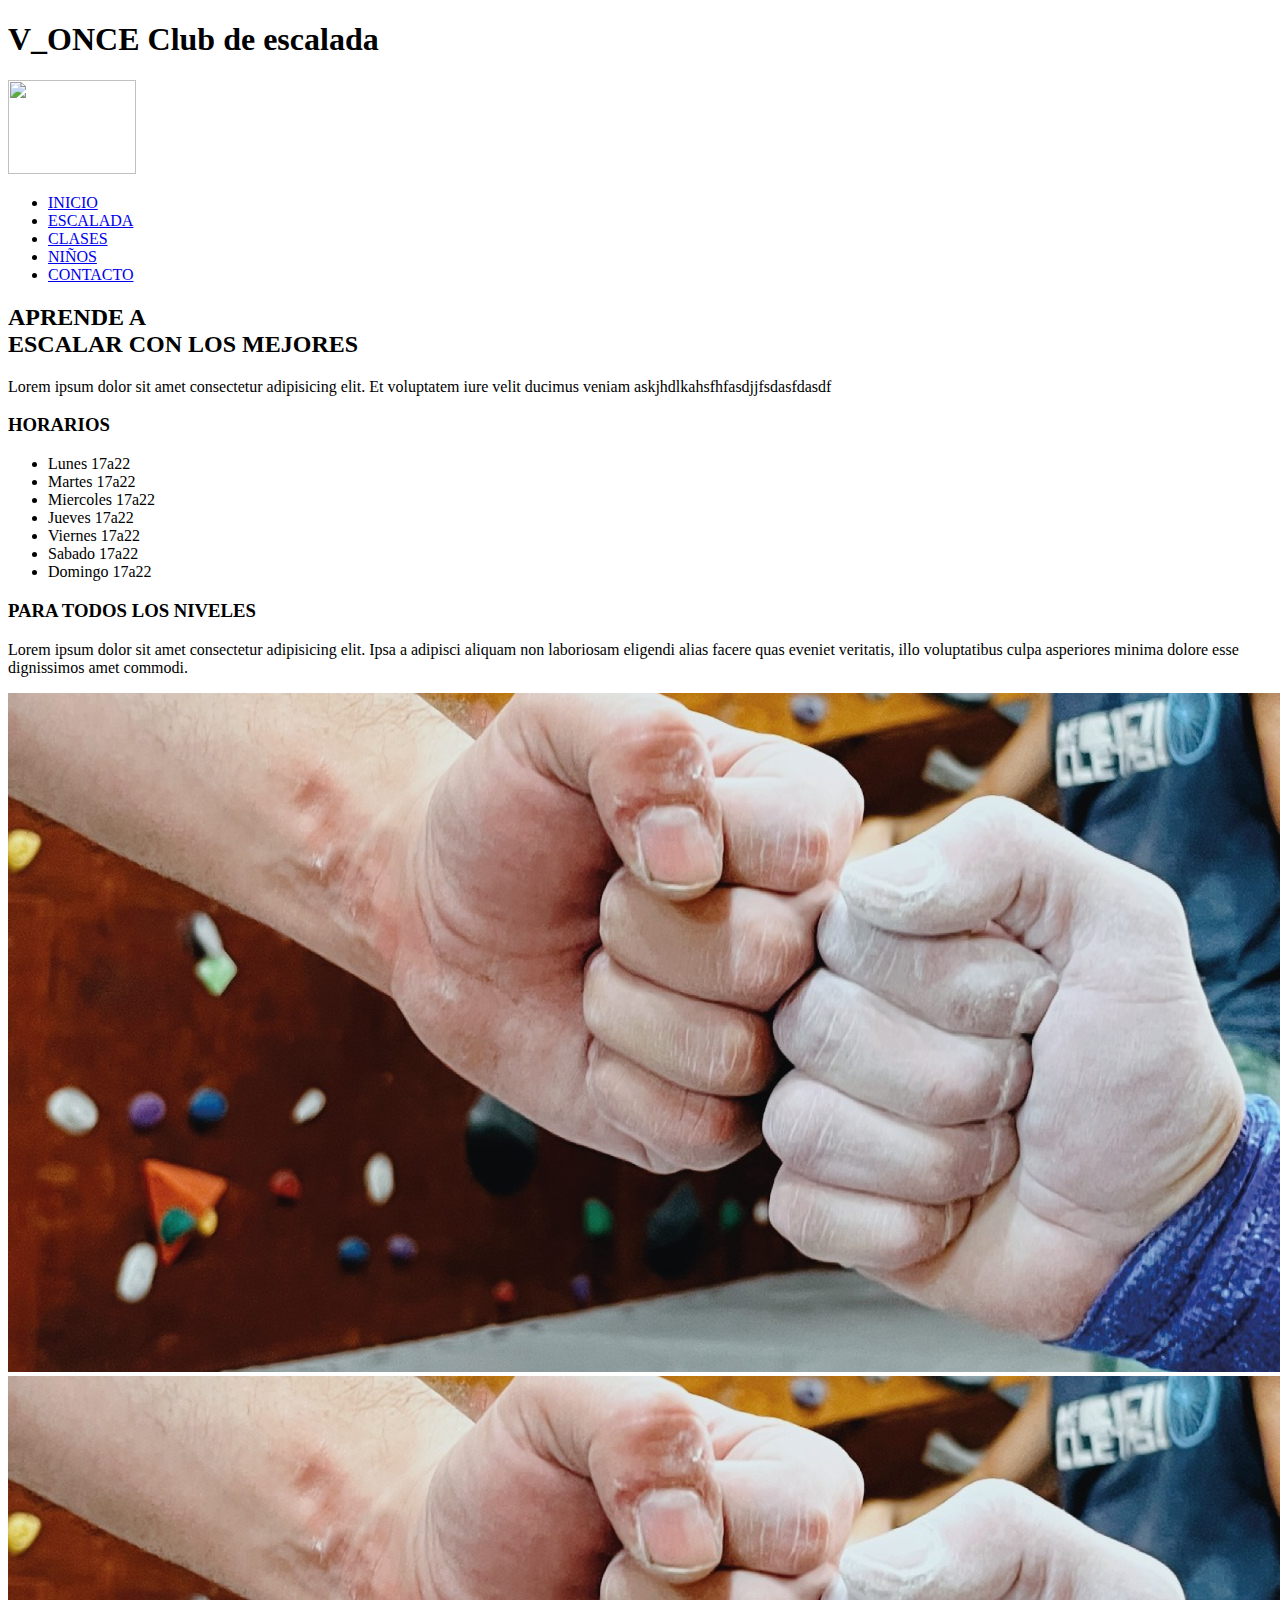
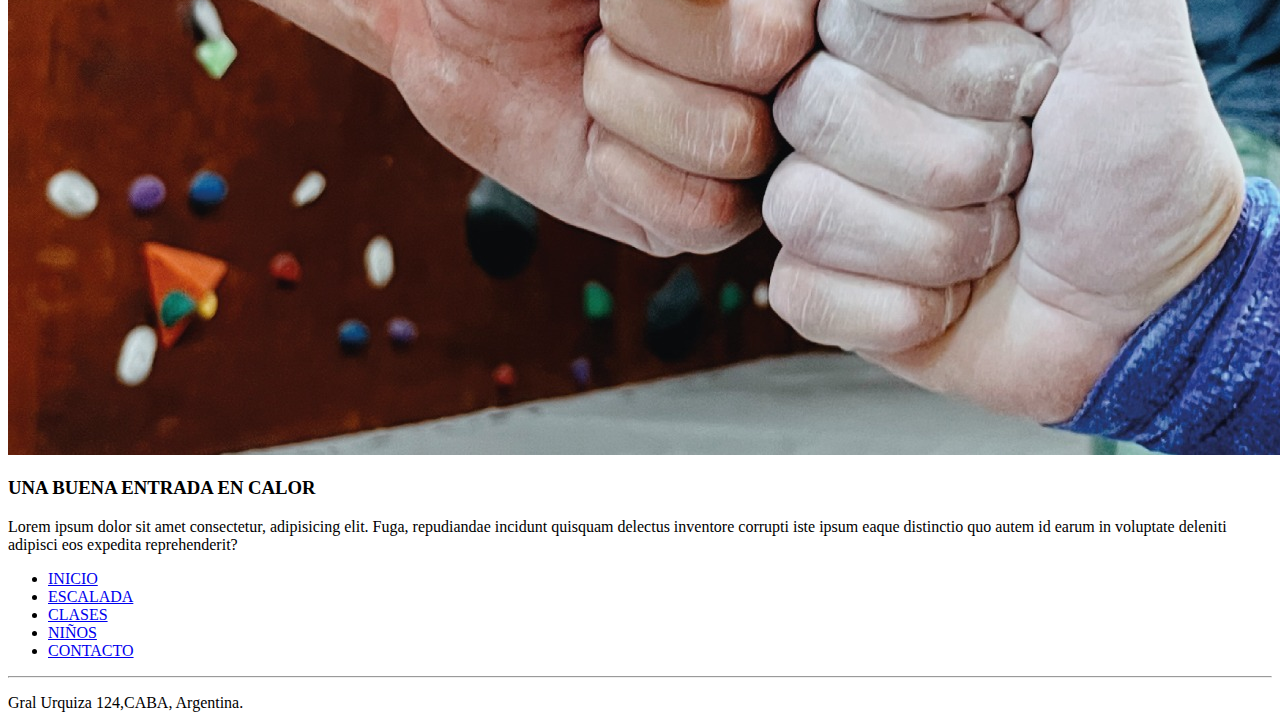
==== pages/clases.html @ be5f1411 "inicio de proyecto responsive" ====
<!DOCTYPE html>
<html lang="en">
<head>
    <meta charset="UTF-8">
    <meta http-equiv="X-UA-Compatible" content="IE=edge">
    <meta name="viewport" content="width=device-width, initial-scale=1.0">
    <title>Document</title>
</head>
<body>
    <header>
        
        <nav>
            <h1>V_ONCE Club de escalada</h1>
            <img src="./images/logo.jpeg" alt="" height="94" width="128">
            <ul class="botones-header">
                <li><a href="../index.html">INICIO</a></li>
                <li><a href="./escalada.html">ESCALADA</a></li>
                <li><a href="./clases.html">CLASES</a></li>
                <li><a href="./niños.html">NIÑOS</a></li>
                <li><a href="./contacto.html">CONTACTO</a></li>
            </ul>
        </nav>
        <section class="titulo-header">
            <h2>APRENDE A <br> ESCALAR CON LOS MEJORES</h2>
            <p>Lorem ipsum dolor sit amet consectetur adipisicing elit. Et voluptatem iure velit ducimus veniam askjhdlkahsfhfasdjjfsdasfdasdf
               
            </p>
        </section>
    </header>
    <main>
        <main>
            <section>
                <div>
                <h3>HORARIOS</h3>
                <ul>
                    <li>Lunes        17a22</li>
                    <li>Martes       17a22</li>
                    <li>Miercoles    17a22</li>
                    <li>Jueves       17a22</li>
                    <li>Viernes      17a22</li>
                    <li>Sabado       17a22</li>
                    <li>Domingo      17a22</li>
                </ul>
            </div>
            </section>
            <section>
                <div>
                <h3>PARA TODOS LOS NIVELES</h3>
                <p>Lorem ipsum dolor sit amet consectetur adipisicing elit. Ipsa a adipisci aliquam non laboriosam eligendi alias facere quas eveniet veritatis, illo voluptatibus culpa asperiores minima dolore esse dignissimos amet commodi.</p>
            </div>
                <div><img src="../images/imagenheader.jpeg" alt=""></div>
            </section>
    <section>
        <div>
            <img src="../images/imagenheader.jpeg" alt="">
        </div>
        <div>
            <h3>UNA BUENA ENTRADA EN CALOR</h3>
            <p>Lorem ipsum dolor sit amet consectetur, adipisicing elit. Fuga, repudiandae incidunt quisquam delectus inventore corrupti iste ipsum eaque distinctio quo autem id earum in voluptate deleniti adipisci eos expedita reprehenderit?</p>

        </div>
    </section>
    </main>
    <footer>
        <ul>
            <li><a href="../index.html">INICIO</a></li>
            <li><a href="./escalada.html">ESCALADA</a></li>
            <li><a href="./clases.html">CLASES</a></li>
            <li><a href="./niños.html">NIÑOS</a></li>
            <li><a href="./contacto.html">CONTACTO</a></li>
        </ul>
    <hr>
    <p>
        Gral Urquiza 124,CABA, Argentina.
    </p>
    
    </footer>


</body>
</html>
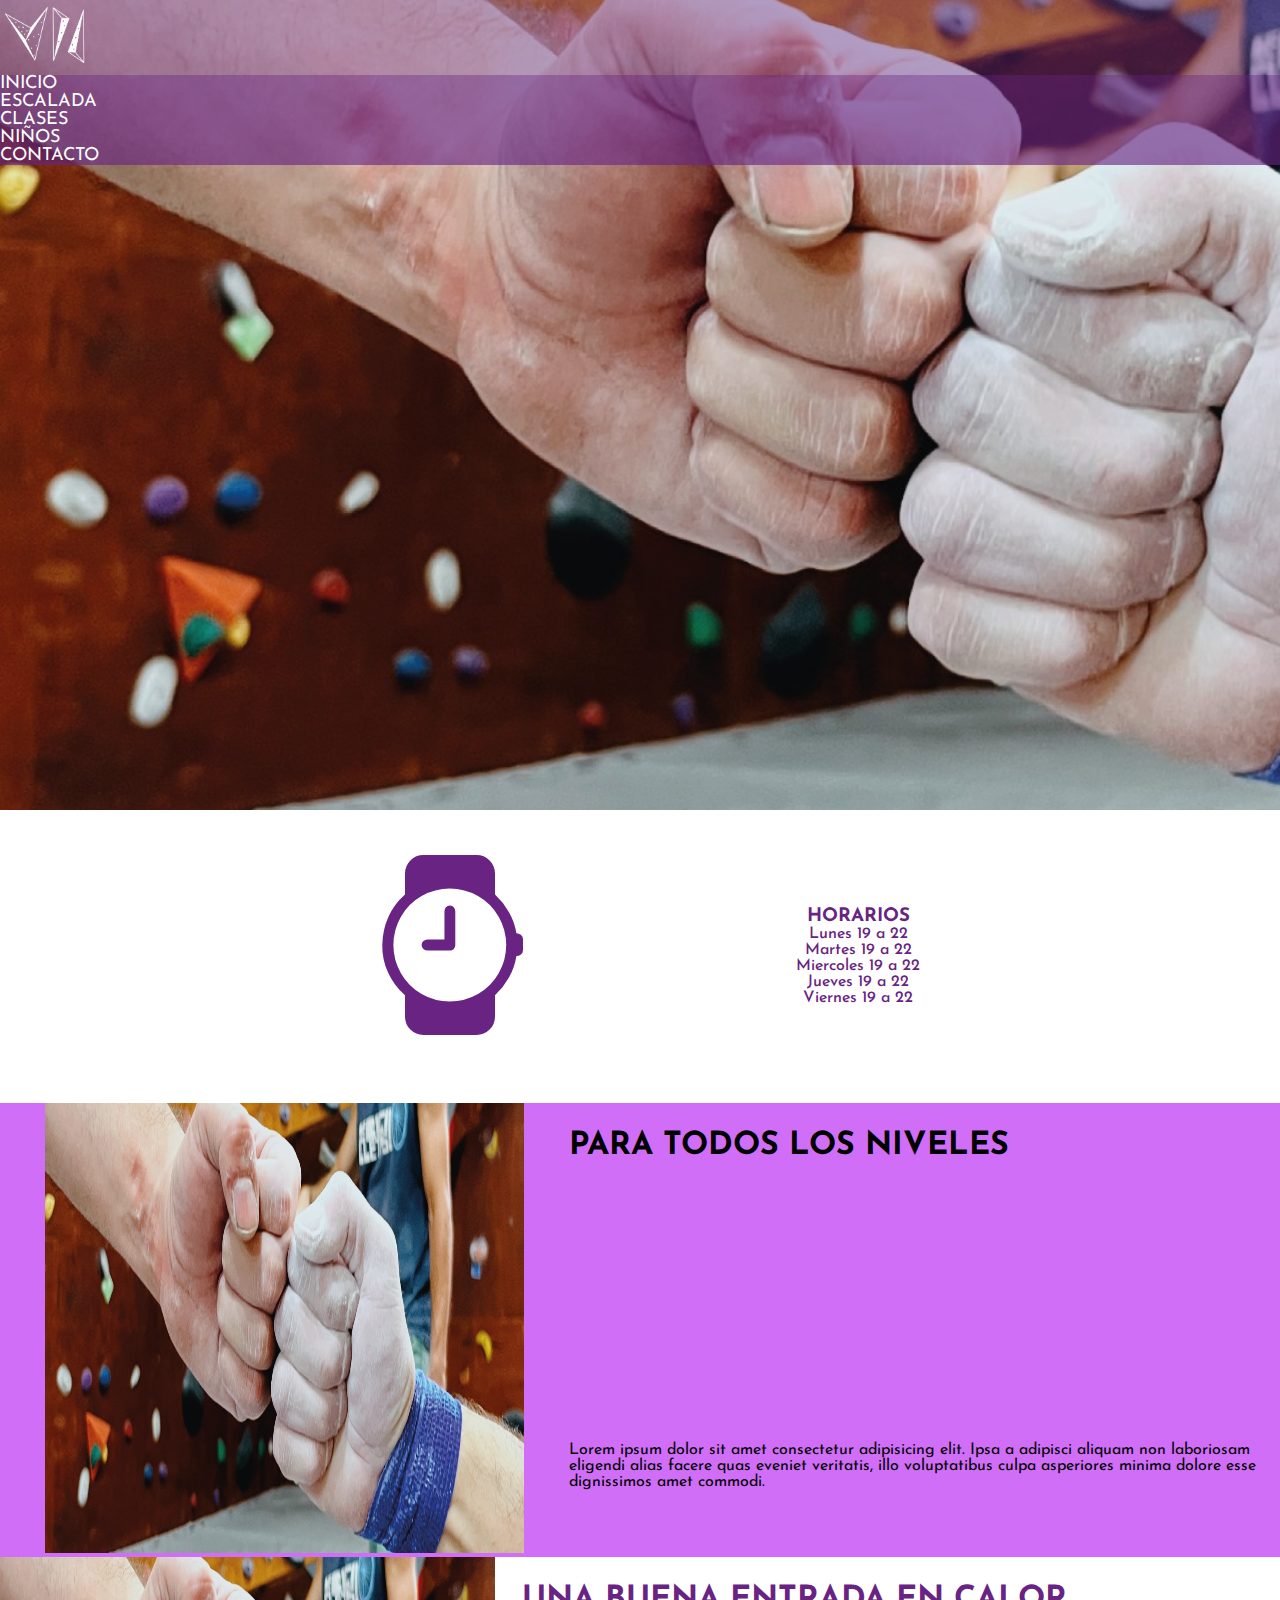
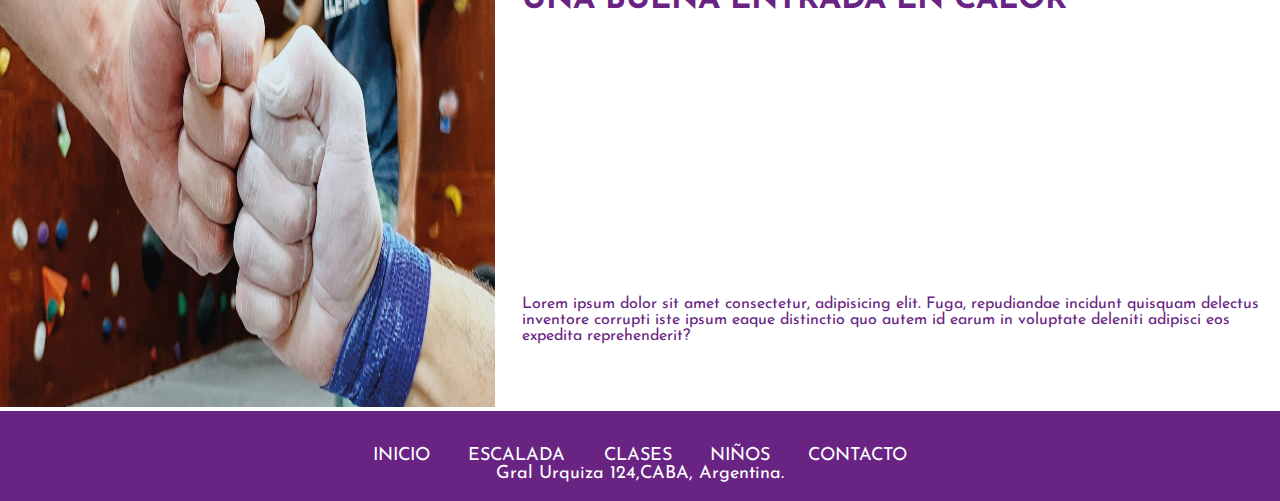
==== commit d2fb693f: "se agrego responsive a la seccion clases" ====
--- a/pages/clases.html
+++ b/pages/clases.html
@@ -1,13 +1,22 @@
 <!DOCTYPE html>
 <html lang="en">
-<head>
-    <meta charset="UTF-8">
-    <meta http-equiv="X-UA-Compatible" content="IE=edge">
-    <meta name="viewport" content="width=device-width, initial-scale=1.0">
-    <title>Document</title>
-</head>
+    <head>
+        <meta charset="UTF-8">
+        <meta http-equiv="X-UA-Compatible" content="IE=edge">
+        <meta name="viewport" content="width=device-width, initial-scale=1.0">
+        <title>V11 Club De Escalada</title>
+        <link href="https://cdn.jsdelivr.net/npm/bootstrap@5.3.0-alpha3/dist/css/bootstrap.min.css" rel="stylesheet"
+          integrity="sha384-KK94CHFLLe+nY2dmCWGMq91rCGa5gtU4mk92HdvYe+M/SXH301p5ILy+dN9+nJOZ" crossorigin="anonymous">
+        <link rel="preconnect" href="https://fonts.googleapis.com">
+        <link rel="preconnect" href="https://fonts.gstatic.com" crossorigin>
+        <link rel="stylesheet" href="https://cdn.jsdelivr.net/npm/bootstrap-icons@1.10.5/font/bootstrap-icons.css">
+        <link
+          href="https://fonts.googleapis.com/css2?family=Josefin+Sans:ital,wght@0,100;0,200;0,300;0,400;0,500;0,600;0,700;1,100;1,200;1,300;1,400;1,500;1,600;1,700&display=swap"
+          rel="stylesheet">
+        <link rel="stylesheet" href="../css/styless2.css">
+      </head>
 <body>
-    <header>
+    <!-- <header>
         
         <nav>
             <h1>V_ONCE Club de escalada</h1>
@@ -26,35 +35,68 @@
                
             </p>
         </section>
-    </header>
+    </header> -->
+
+    <header class="navbar navbar-expand-sm bg-body-tertiary d-flex align-items-start">
+        <div class="container-fluid" class="w-100 p-3">
+            <a class="navbar-brand" href="#"><img clas="navbar-brand" height="70vh" src="../images/LOGO_WEB.png" alt=""></a>
+          <button class="navbar-toggler" type="button" data-bs-toggle="collapse" data-bs-target="#navbarNavDropdown"
+            aria-controls="navbarNavDropdown" aria-expanded="false" aria-label="Toggle navigation">
+            <span class="navbar-toggler-icon"></span>
+          </button>
+          <nav class="d-flex justify-content-end d-flex align-items-center " class="collapse navbar-collapse"
+            id="navbarNavDropdown">
+            <ul class="navbar-nav text-white ">
+              <li class="nav-item">
+                <a class="nav-link " href="../index.html">INICIO</a>
+              </li>
+              <li class="nav-item">
+                <a class="nav-link"  href="./escalada.html">ESCALADA</a>
+              </li>
+              <li class="nav-item">
+                <a class="nav-link active" aria-current="page" href="./clases.html">CLASES</a>
+              </li>
+              <li class="nav-item ">
+                <a class="nav-link" href="./niños.html">NIÑOS</a>
+              </li>
+              <li class="nav-item ">
+                <a class="nav-link" href="./contacto.html">CONTACTO</a>
+              </li>
+            </ul>
+          </nav>
+        </div> 
+    
+      </header>
+
+
     <main>
         <main>
-            <section>
+            <section class="horarios" >
+                <span><i class="bi bi-watch"></i></span>
                 <div>
-                <h3>HORARIOS</h3>
-                <ul>
-                    <li>Lunes        17a22</li>
-                    <li>Martes       17a22</li>
-                    <li>Miercoles    17a22</li>
-                    <li>Jueves       17a22</li>
-                    <li>Viernes      17a22</li>
-                    <li>Sabado       17a22</li>
-                    <li>Domingo      17a22</li>
+                <h3 class="horarios__titulo">HORARIOS</h3>
+                <ul class="horarios__lista">
+        <li class="horarios__item">Lunes 19 a 22</li>
+          <li class="horarios__item">Martes 19 a 22</li>
+          <li class="horarios__item">Miercoles 19 a 22</li>
+          <li class="horarios__item">Jueves 19 a 22</li>
+          <li class="horarios__item">Viernes 19 a 22</li>
+          
                 </ul>
             </div>
             </section>
-            <section>
-                <div>
-                <h3>PARA TODOS LOS NIVELES</h3>
-                <p>Lorem ipsum dolor sit amet consectetur adipisicing elit. Ipsa a adipisci aliquam non laboriosam eligendi alias facere quas eveniet veritatis, illo voluptatibus culpa asperiores minima dolore esse dignissimos amet commodi.</p>
+            <section class="niveles" >
+                <div class="niveles__info">
+                <h3 >PARA TODOS LOS NIVELES</h3>
+                <p >Lorem ipsum dolor sit amet consectetur adipisicing elit. Ipsa a adipisci aliquam non laboriosam eligendi alias facere quas eveniet veritatis, illo voluptatibus culpa asperiores minima dolore esse dignissimos amet commodi.</p>
             </div>
-                <div><img src="../images/imagenheader.jpeg" alt=""></div>
+                <div class="niveles__img" ><img src="../images/imagenheader.jpeg" alt=""></div>
             </section>
-    <section>
-        <div>
+    <section class="calor">
+        <div class="calor__img">
             <img src="../images/imagenheader.jpeg" alt="">
         </div>
-        <div>
+        <div class="calor__info">
             <h3>UNA BUENA ENTRADA EN CALOR</h3>
             <p>Lorem ipsum dolor sit amet consectetur, adipisicing elit. Fuga, repudiandae incidunt quisquam delectus inventore corrupti iste ipsum eaque distinctio quo autem id earum in voluptate deleniti adipisci eos expedita reprehenderit?</p>
 
--- a/css/styless2.css
+++ b/css/styless2.css
@@ -0,0 +1,231 @@
+* {
+    border: 0px;
+    padding: 0px;
+    margin: 0px;
+    list-style: none;
+    text-decoration: none;
+}
+
+body {
+    font-family: 'Josefin Sans', sans-serif;
+}
+
+body {
+    color: black;
+    text-decoration: none;
+}
+
+header {
+    background-image: url(../images/imagenheader.jpeg);
+    height: 90vh;
+    background-size: cover;
+}
+
+h1 {
+    display: none;
+}
+
+nav {
+    height: 10vh;
+    padding-right: 5vh;
+    background-color: #68238363;
+}
+
+header div{background-color: #68238363;
+color: white;}
+
+header {
+    font-size: 2vh;
+
+}
+.navbar a{color: white;}
+h1 {
+    font-size: 20px;
+    color: white;
+    padding-left: 15px;
+}
+
+nav {
+    display: flex;
+    justify-content: space-between;
+    font-size: 2vh;
+}
+
+nav img {
+    height: 100%;
+}
+
+
+.botones-header {
+    display: flex;
+    flex-direction: row;
+    justify-content: end;
+    font-family: 'Josefin Sans', sans-serif;
+    color: white;
+    list-style: none;
+    height: 80vh;
+    padding-top: 3.5vh;
+}
+
+.titulo-header {
+
+    display: flex;
+    flex-direction: column;
+    color: white;
+    padding-left: 10%;
+
+    justify-items: space-evenly;
+    align-items: left;
+    padding-bottom: 5vh;
+    padding-top: 5vh;
+    gap: 3vh;
+}
+
+.titulo-header h2 {
+    font-size: 10vh;
+
+}
+
+.titulo-header div {
+    padding-bottom: 5vh;
+}
+
+.botones-header li a {
+    padding: 5vh;
+    text-align: center;
+    text-decoration: none;
+    color: white;
+    font-size: 2vh;
+}
+
+.horarios{
+    color: #682383;
+    list-style: none;
+    font-size: 1rem;
+    font-weight: 500;
+    text-align: center;
+    padding: 5vh;
+}
+
+
+.horarios span{
+    font-size: 20vh ;
+}
+
+@media(min-width: 375px) {
+
+    .horarios{
+    display: flex;
+    align-items: center;
+    justify-content: center;
+    gap:20vw
+}
+}
+
+
+.renovacion, .niveles{
+    background-color: #d16ef8;
+
+}
+
+.renovacion__info, .niveles__info {
+    padding-top: 3vh;
+    padding-left: 3vh;
+    
+    display: flex;
+    flex-direction: column;
+    align-items: space-around;
+    justify-content: space-between;
+    padding-bottom: 3vh;
+}
+
+.renovacion__info h3 , .niveles__info h3 {
+    font-size: 2rem;
+   
+}
+
+.renovacion__img img , .niveles__img img {
+    width: 100%;
+    background-size: cover    
+}
+.diff__img img , .calor__img img{width: 100%;;background-size: cover}
+
+@media(min-width: 375px) {
+    .renovacion, .niveles {
+        display: flex;
+        flex-direction: row-reverse;
+        align-items: space-evenly;
+        justify-content: center;
+        padding-left: 5vh;
+    }    
+    .diff , .calor{
+        display: flex;
+        flex-direction: row;
+        align-items: space-evenly;
+        justify-content: center;
+
+    }
+
+    .diff__info, .calor__info {
+        padding-left: 5vh;
+        height: 40vh;
+    }
+
+    .renovacion img , .niveles img {
+        height: 50vh;
+    }
+    .diff__img img, .calor__img img{
+        height: 50vh;
+    }
+
+    .renovacion__info, .niveles__info {
+        padding-left: 5vh;
+        height: 40vh;
+    }
+footer ul{gap: 5vw;}
+
+}
+
+.diff__info, .calor__info {
+    padding-top: 3vh;
+    display: flex;
+    flex-direction: column;
+    align-items: space-around;
+    justify-content: space-between;
+    color: #682383;
+    padding-left: 3vh;
+    padding-bottom: 3vh;
+}
+.diff__info h3 , .calor__info h3{
+    font-size:2rem;
+}
+
+
+footer{
+    padding-top: 2vh;
+    background-color: #682383;
+    color: white;
+    display: flex;
+    flex-direction: column;
+    align-items: center;
+    font-size: 2vh;
+    padding-bottom: 2vh;
+}
+
+footer ul{
+    display: flex;
+    gap: 3vw;
+    padding-top: 2vh;
+}
+
+footer ul a{
+    color: white;
+    gap: 20px;
+    text-decoration: none;
+}
+
+footer hr{
+    width: 25vh;
+}
+
+nav .navbar{ background-color: #68238363;}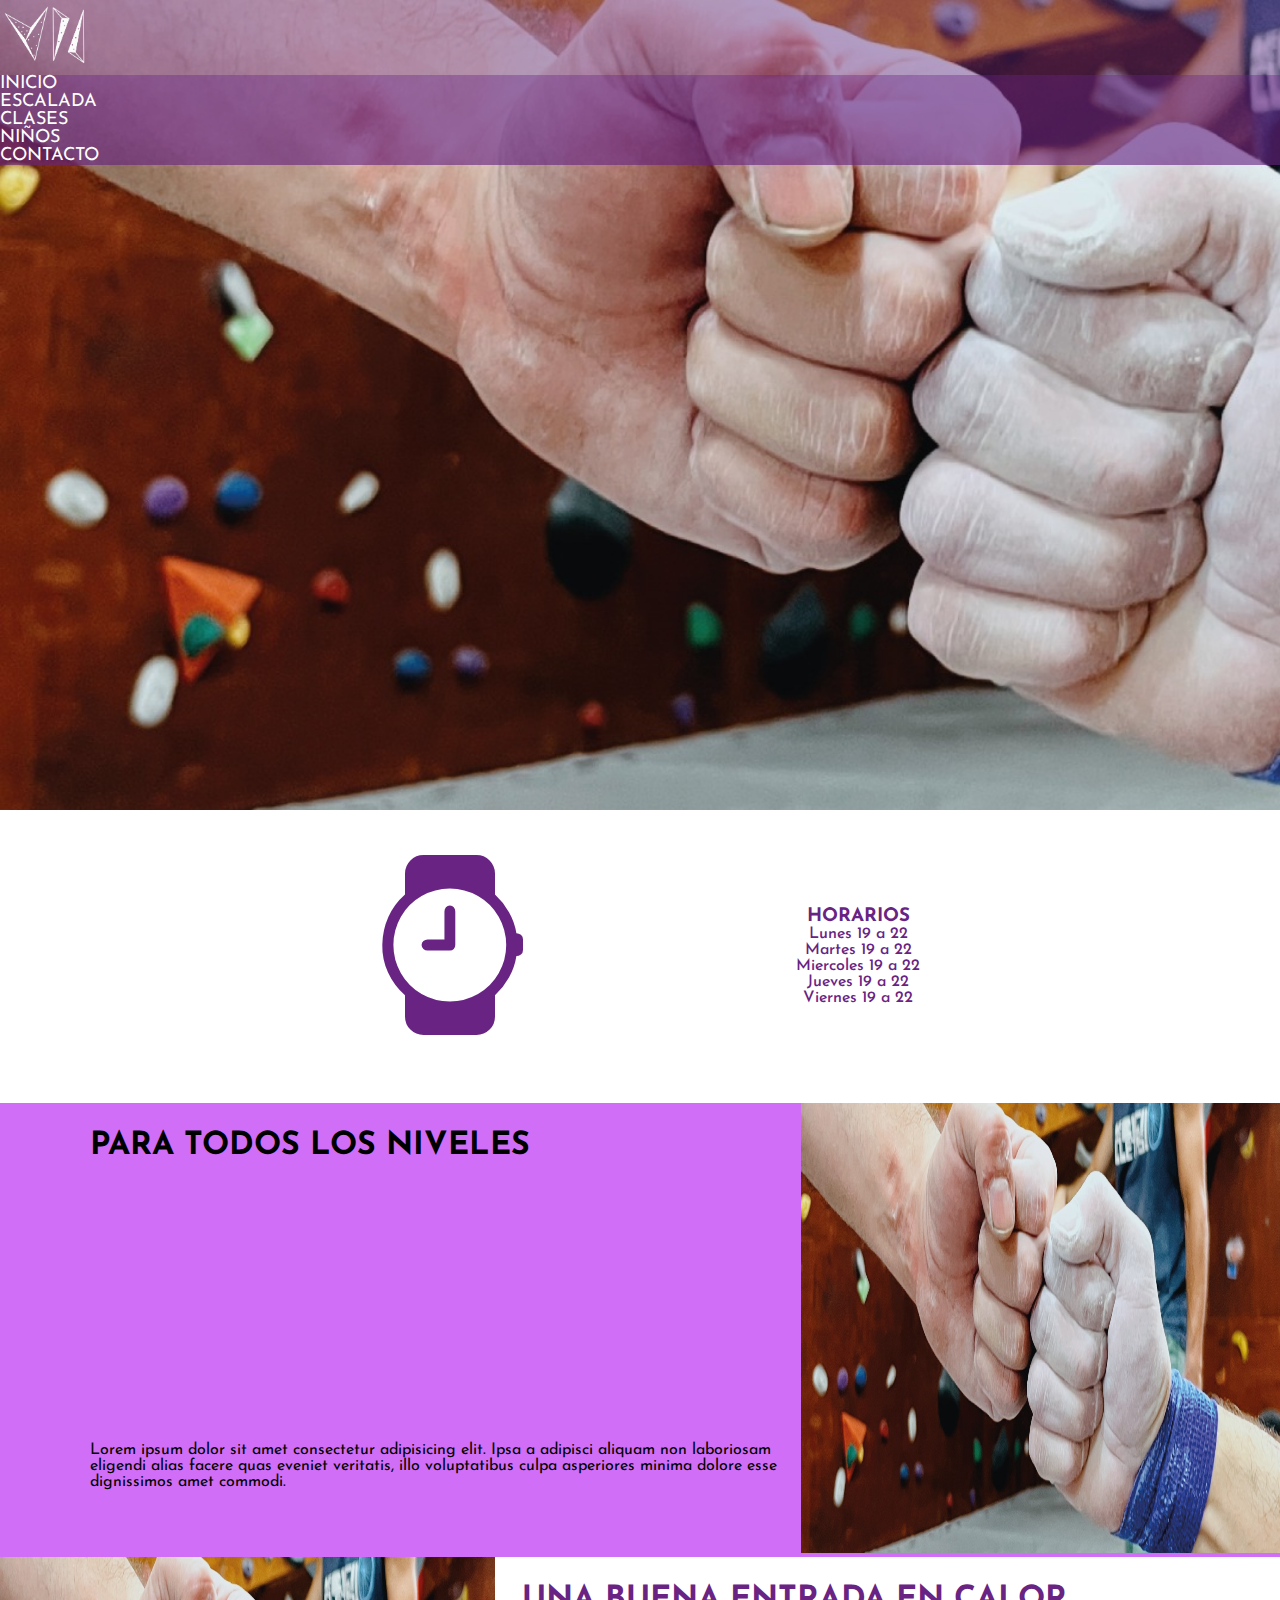
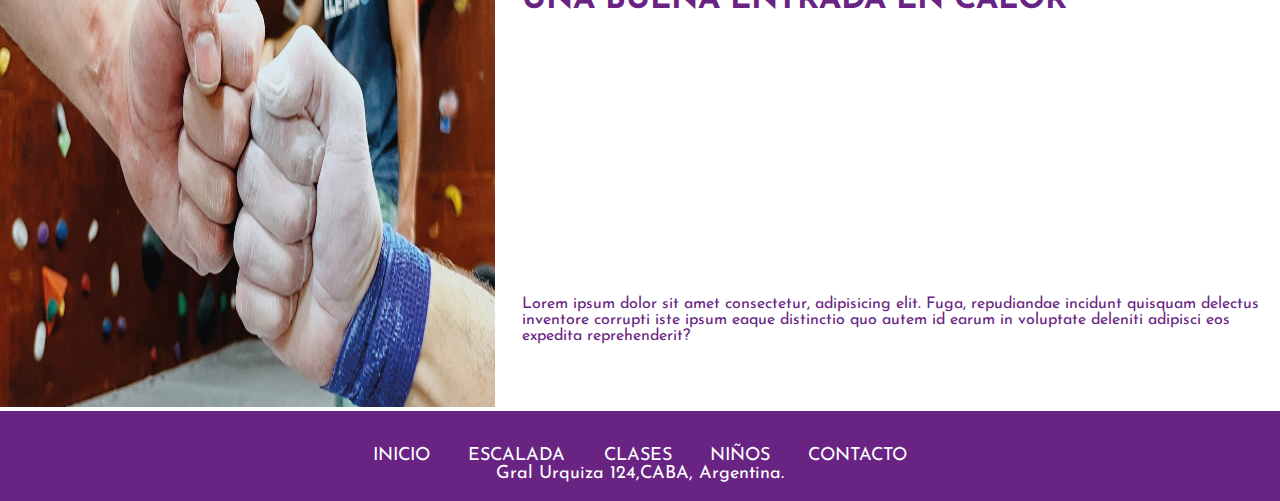
==== commit 413719b3: "Se arreglos el display en seccion clases" ====
--- a/pages/clases.html
+++ b/pages/clases.html
@@ -1,20 +1,22 @@
 <!DOCTYPE html>
 <html lang="en">
-    <head>
-        <meta charset="UTF-8">
-        <meta http-equiv="X-UA-Compatible" content="IE=edge">
-        <meta name="viewport" content="width=device-width, initial-scale=1.0">
-        <title>V11 Club De Escalada</title>
-        <link href="https://cdn.jsdelivr.net/npm/bootstrap@5.3.0-alpha3/dist/css/bootstrap.min.css" rel="stylesheet"
-          integrity="sha384-KK94CHFLLe+nY2dmCWGMq91rCGa5gtU4mk92HdvYe+M/SXH301p5ILy+dN9+nJOZ" crossorigin="anonymous">
-        <link rel="preconnect" href="https://fonts.googleapis.com">
-        <link rel="preconnect" href="https://fonts.gstatic.com" crossorigin>
-        <link rel="stylesheet" href="https://cdn.jsdelivr.net/npm/bootstrap-icons@1.10.5/font/bootstrap-icons.css">
-        <link
-          href="https://fonts.googleapis.com/css2?family=Josefin+Sans:ital,wght@0,100;0,200;0,300;0,400;0,500;0,600;0,700;1,100;1,200;1,300;1,400;1,500;1,600;1,700&display=swap"
-          rel="stylesheet">
-        <link rel="stylesheet" href="../css/styless2.css">
-      </head>
+
+<head>
+    <meta charset="UTF-8">
+    <meta http-equiv="X-UA-Compatible" content="IE=edge">
+    <meta name="viewport" content="width=device-width, initial-scale=1.0">
+    <title>V11 Club De Escalada</title>
+    <link href="https://cdn.jsdelivr.net/npm/bootstrap@5.3.0-alpha3/dist/css/bootstrap.min.css" rel="stylesheet"
+        integrity="sha384-KK94CHFLLe+nY2dmCWGMq91rCGa5gtU4mk92HdvYe+M/SXH301p5ILy+dN9+nJOZ" crossorigin="anonymous">
+    <link rel="preconnect" href="https://fonts.googleapis.com">
+    <link rel="preconnect" href="https://fonts.gstatic.com" crossorigin>
+    <link rel="stylesheet" href="https://cdn.jsdelivr.net/npm/bootstrap-icons@1.10.5/font/bootstrap-icons.css">
+    <link
+        href="https://fonts.googleapis.com/css2?family=Josefin+Sans:ital,wght@0,100;0,200;0,300;0,400;0,500;0,600;0,700;1,100;1,200;1,300;1,400;1,500;1,600;1,700&display=swap"
+        rel="stylesheet">
+    <link rel="stylesheet" href="../css/styless2.css">
+</head>
+
 <body>
     <!-- <header>
         
@@ -39,85 +41,95 @@
 
     <header class="navbar navbar-expand-sm bg-body-tertiary d-flex align-items-start">
         <div class="container-fluid" class="w-100 p-3">
-            <a class="navbar-brand" href="#"><img clas="navbar-brand" height="70vh" src="../images/LOGO_WEB.png" alt=""></a>
-          <button class="navbar-toggler" type="button" data-bs-toggle="collapse" data-bs-target="#navbarNavDropdown"
-            aria-controls="navbarNavDropdown" aria-expanded="false" aria-label="Toggle navigation">
-            <span class="navbar-toggler-icon"></span>
-          </button>
-          <nav class="d-flex justify-content-end d-flex align-items-center " class="collapse navbar-collapse"
-            id="navbarNavDropdown">
-            <ul class="navbar-nav text-white ">
-              <li class="nav-item">
-                <a class="nav-link " href="../index.html">INICIO</a>
-              </li>
-              <li class="nav-item">
-                <a class="nav-link"  href="./escalada.html">ESCALADA</a>
-              </li>
-              <li class="nav-item">
-                <a class="nav-link active" aria-current="page" href="./clases.html">CLASES</a>
-              </li>
-              <li class="nav-item ">
-                <a class="nav-link" href="./niños.html">NIÑOS</a>
-              </li>
-              <li class="nav-item ">
-                <a class="nav-link" href="./contacto.html">CONTACTO</a>
-              </li>
-            </ul>
-          </nav>
-        </div> 
-    
-      </header>
+            <a class="navbar-brand" href="#"><img clas="navbar-brand" height="70vh" src="../images/LOGO_WEB.png"
+                    alt=""></a>
+            <button class="navbar-toggler" type="button" data-bs-toggle="collapse" data-bs-target="#navbarNavDropdown"
+                aria-controls="navbarNavDropdown" aria-expanded="false" aria-label="Toggle navigation">
+                <span class="navbar-toggler-icon"></span>
+            </button>
+            <nav class="d-flex justify-content-end d-flex align-items-center " class="collapse navbar-collapse"
+                id="navbarNavDropdown">
+                <ul class="navbar-nav text-white ">
+                    <li class="nav-item">
+                        <a class="nav-link " href="../index.html">INICIO</a>
+                    </li>
+                    <li class="nav-item">
+                        <a class="nav-link" href="./escalada.html">ESCALADA</a>
+                    </li>
+                    <li class="nav-item">
+                        <a class="nav-link active" aria-current="page" href="./clases.html">CLASES</a>
+                    </li>
+                    <li class="nav-item ">
+                        <a class="nav-link" href="./niños.html">NIÑOS</a>
+                    </li>
+                    <li class="nav-item ">
+                        <a class="nav-link" href="./contacto.html">CONTACTO</a>
+                    </li>
+                </ul>
+            </nav>
+        </div>
+
+    </header>
 
 
     <main>
         <main>
-            <section class="horarios" >
+            <section class="horarios">
                 <span><i class="bi bi-watch"></i></span>
                 <div>
-                <h3 class="horarios__titulo">HORARIOS</h3>
-                <ul class="horarios__lista">
-        <li class="horarios__item">Lunes 19 a 22</li>
-          <li class="horarios__item">Martes 19 a 22</li>
-          <li class="horarios__item">Miercoles 19 a 22</li>
-          <li class="horarios__item">Jueves 19 a 22</li>
-          <li class="horarios__item">Viernes 19 a 22</li>
-          
-                </ul>
-            </div>
+                    <h3 class="horarios__titulo">HORARIOS</h3>
+                    <ul class="horarios__lista">
+                        <li class="horarios__item">Lunes 19 a 22</li>
+                        <li class="horarios__item">Martes 19 a 22</li>
+                        <li class="horarios__item">Miercoles 19 a 22</li>
+                        <li class="horarios__item">Jueves 19 a 22</li>
+                        <li class="horarios__item">Viernes 19 a 22</li>
+
+                    </ul>
+                </div>
             </section>
-            <section class="niveles" >
+            <section class="niveles">
+
+                <div class="niveles__img">
+                    <img src="../images/imagenheader.jpeg" alt="">
+                </div>
                 <div class="niveles__info">
-                <h3 >PARA TODOS LOS NIVELES</h3>
-                <p >Lorem ipsum dolor sit amet consectetur adipisicing elit. Ipsa a adipisci aliquam non laboriosam eligendi alias facere quas eveniet veritatis, illo voluptatibus culpa asperiores minima dolore esse dignissimos amet commodi.</p>
-            </div>
-                <div class="niveles__img" ><img src="../images/imagenheader.jpeg" alt=""></div>
+                    <h3>PARA TODOS LOS NIVELES</h3>
+                    <p>Lorem ipsum dolor sit amet consectetur adipisicing elit. Ipsa a adipisci aliquam non laboriosam
+                        eligendi alias facere quas eveniet veritatis, illo voluptatibus culpa asperiores minima dolore
+                        esse dignissimos amet commodi.</p>
+                </div>
+
             </section>
-    <section class="calor">
-        <div class="calor__img">
-            <img src="../images/imagenheader.jpeg" alt="">
-        </div>
-        <div class="calor__info">
-            <h3>UNA BUENA ENTRADA EN CALOR</h3>
-            <p>Lorem ipsum dolor sit amet consectetur, adipisicing elit. Fuga, repudiandae incidunt quisquam delectus inventore corrupti iste ipsum eaque distinctio quo autem id earum in voluptate deleniti adipisci eos expedita reprehenderit?</p>
+            <section class="calor">
+                <div class="calor__img">
+                    <img src="../images/imagenheader.jpeg" alt="">
+                </div>
+                <div class="calor__info">
+                    <h3>UNA BUENA ENTRADA EN CALOR</h3>
+                    <p>Lorem ipsum dolor sit amet consectetur, adipisicing elit. Fuga, repudiandae incidunt quisquam
+                        delectus inventore corrupti iste ipsum eaque distinctio quo autem id earum in voluptate deleniti
+                        adipisci eos expedita reprehenderit?</p>
 
-        </div>
-    </section>
-    </main>
-    <footer>
-        <ul>
-            <li><a href="../index.html">INICIO</a></li>
-            <li><a href="./escalada.html">ESCALADA</a></li>
-            <li><a href="./clases.html">CLASES</a></li>
-            <li><a href="./niños.html">NIÑOS</a></li>
-            <li><a href="./contacto.html">CONTACTO</a></li>
-        </ul>
-    <hr>
-    <p>
-        Gral Urquiza 124,CABA, Argentina.
-    </p>
-    
-    </footer>
+                </div>
+            </section>
+        </main>
+        <footer>
+            <ul>
+                <li><a href="../index.html">INICIO</a></li>
+                <li><a href="./escalada.html">ESCALADA</a></li>
+                <li><a href="./clases.html">CLASES</a></li>
+                <li><a href="./niños.html">NIÑOS</a></li>
+                <li><a href="./contacto.html">CONTACTO</a></li>
+            </ul>
+            <hr>
+            <p>
+                Gral Urquiza 124,CABA, Argentina.
+            </p>
+
+        </footer>
 
 
 </body>
+
 </html>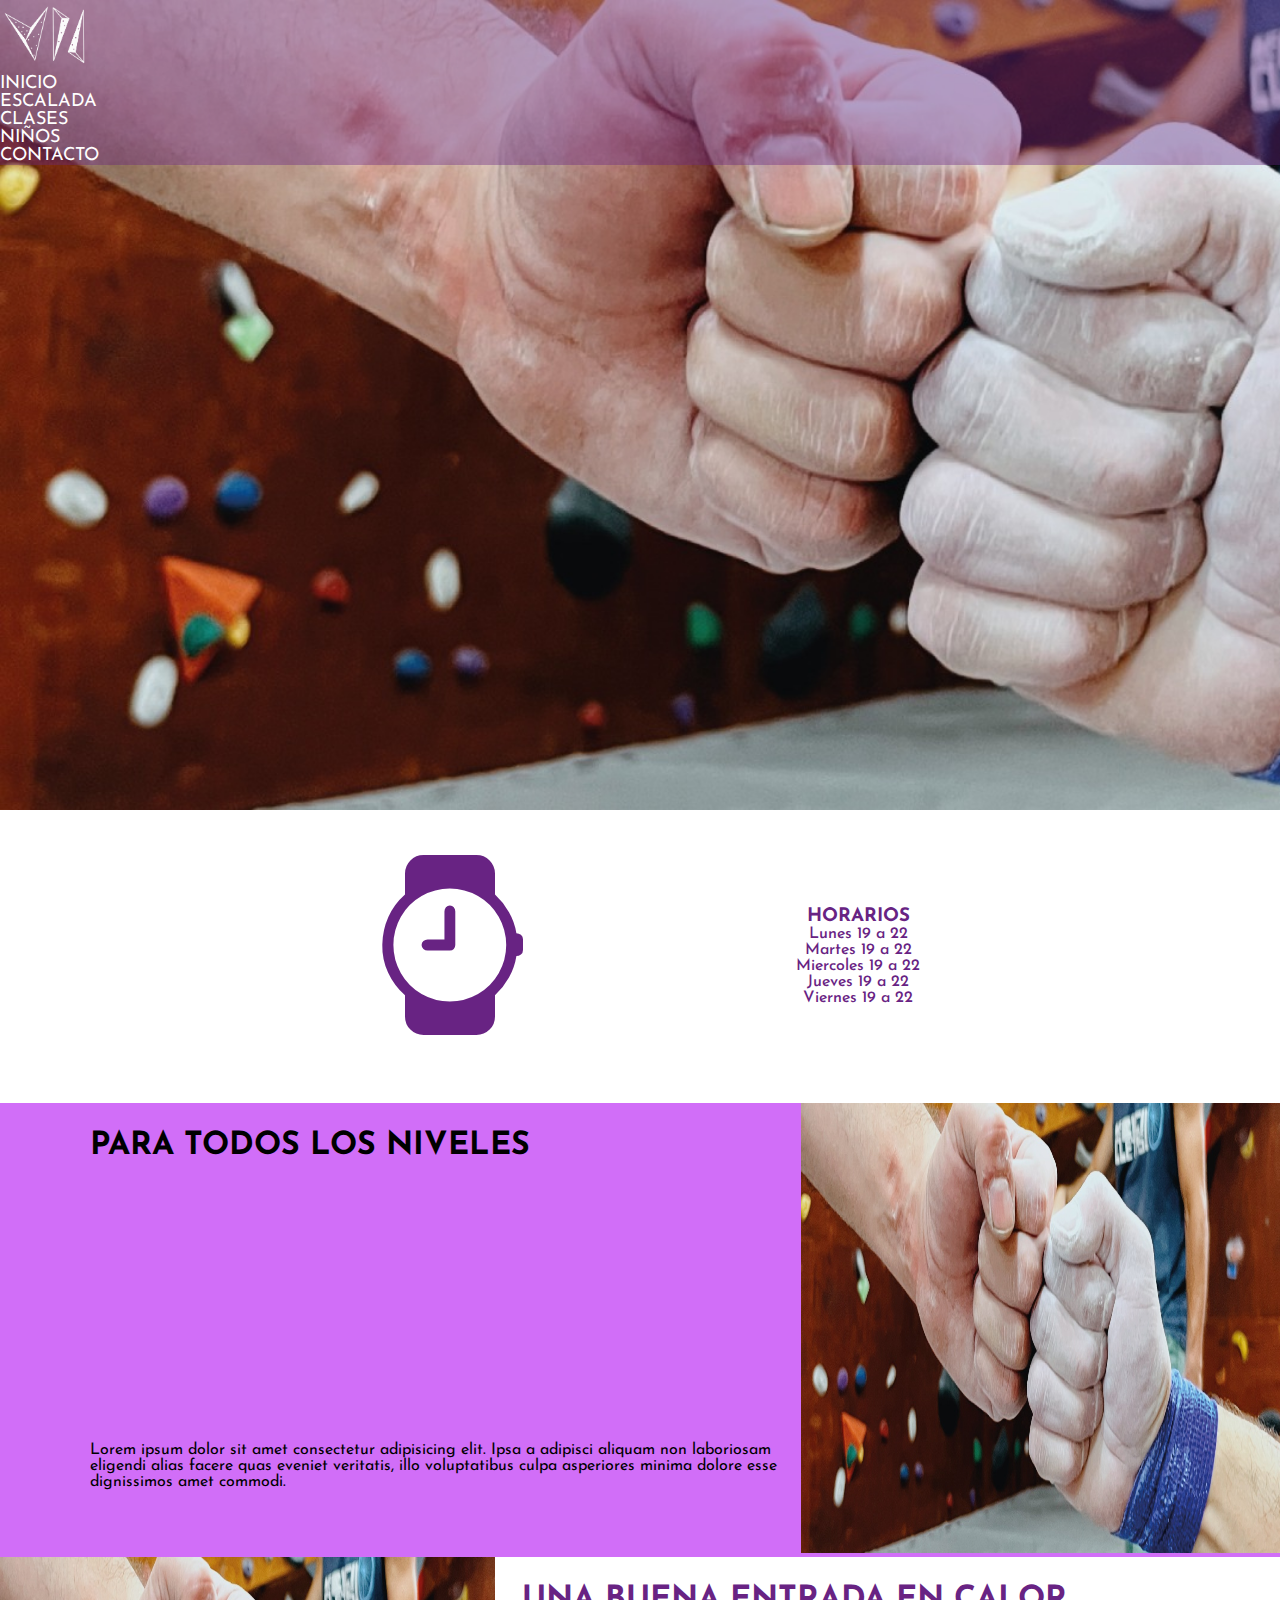
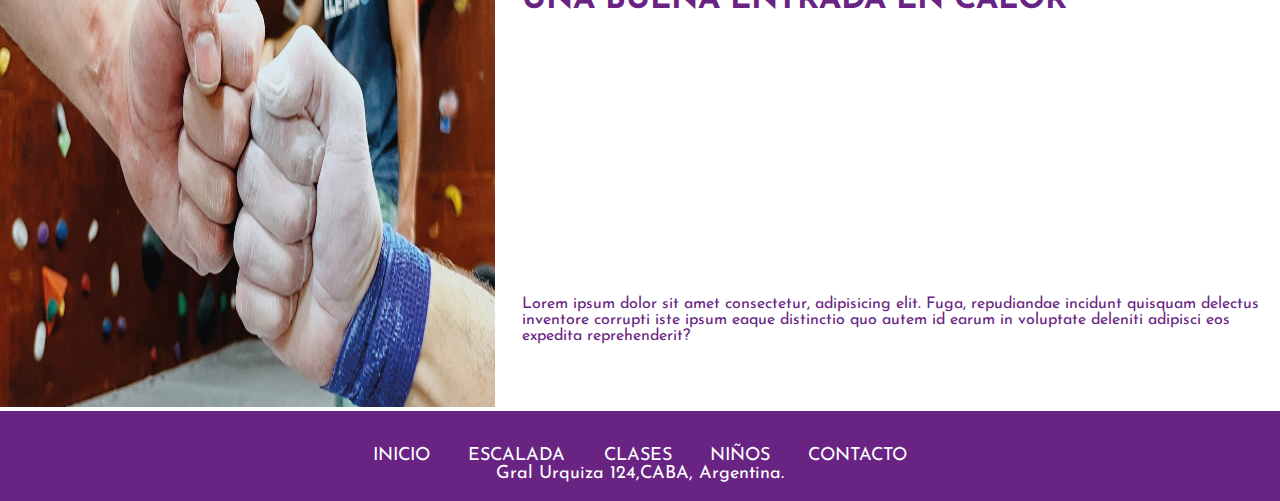
==== commit 15a31368: "se terinan las paginas clases y escalada responsive" ====
--- a/pages/clases.html
+++ b/pages/clases.html
@@ -41,19 +41,21 @@
 
     <header class="navbar navbar-expand-sm bg-body-tertiary d-flex align-items-start">
         <div class="container-fluid" class="w-100 p-3">
-            <a class="navbar-brand" href="#"><img clas="navbar-brand" height="70vh" src="../images/LOGO_WEB.png"
+            <a class="navbar-brand" href="#"><img class="navbar-brand" height="70vh" src="../images/LOGO_WEB.png"
                     alt=""></a>
-            <button class="navbar-toggler" type="button" data-bs-toggle="collapse" data-bs-target="#navbarNavDropdown"
+            <!-- <button class="navbar-toggler" type="button" data-bs-toggle="collapse" data-bs-target="#navbarNavDropdown"
                 aria-controls="navbarNavDropdown" aria-expanded="false" aria-label="Toggle navigation">
                 <span class="navbar-toggler-icon"></span>
-            </button>
-            <nav class="d-flex justify-content-end d-flex align-items-center " class="collapse navbar-collapse"
-                id="navbarNavDropdown">
-                <ul class="navbar-nav text-white ">
-                    <li class="nav-item">
+            </button> -->
+            <button class="navbar-toggler" type="button" data-bs-toggle="collapse" data-bs-target="#navbarNav" aria-controls="navbarNav" aria-expanded="false" aria-label="Toggle navigation">
+                <span class="navbar-toggler-icon"></span>
+              </button>
+              <nav class="collapse navbar-collapse d-flex justify-content-end d-flex align-items-center" id="navbarNav">
+                <ul class="navbar-nav text-white collapse navbar-collapse ">
+                    <li class="nav-item" >
                         <a class="nav-link " href="../index.html">INICIO</a>
-                    </li>
-                    <li class="nav-item">
+                      </li>
+                    <li class="nav-item ">
                         <a class="nav-link" href="./escalada.html">ESCALADA</a>
                     </li>
                     <li class="nav-item">
--- a/css/styless2.css
+++ b/css/styless2.css
@@ -28,11 +28,11 @@
 nav {
     height: 10vh;
     padding-right: 5vh;
-    background-color: #68238363;
+    padding-top: 0px;
 }
 
 header div{background-color: #68238363;
-color: white;}
+color: white; padding-top: 0px;}
 
 header {
     font-size: 2vh;
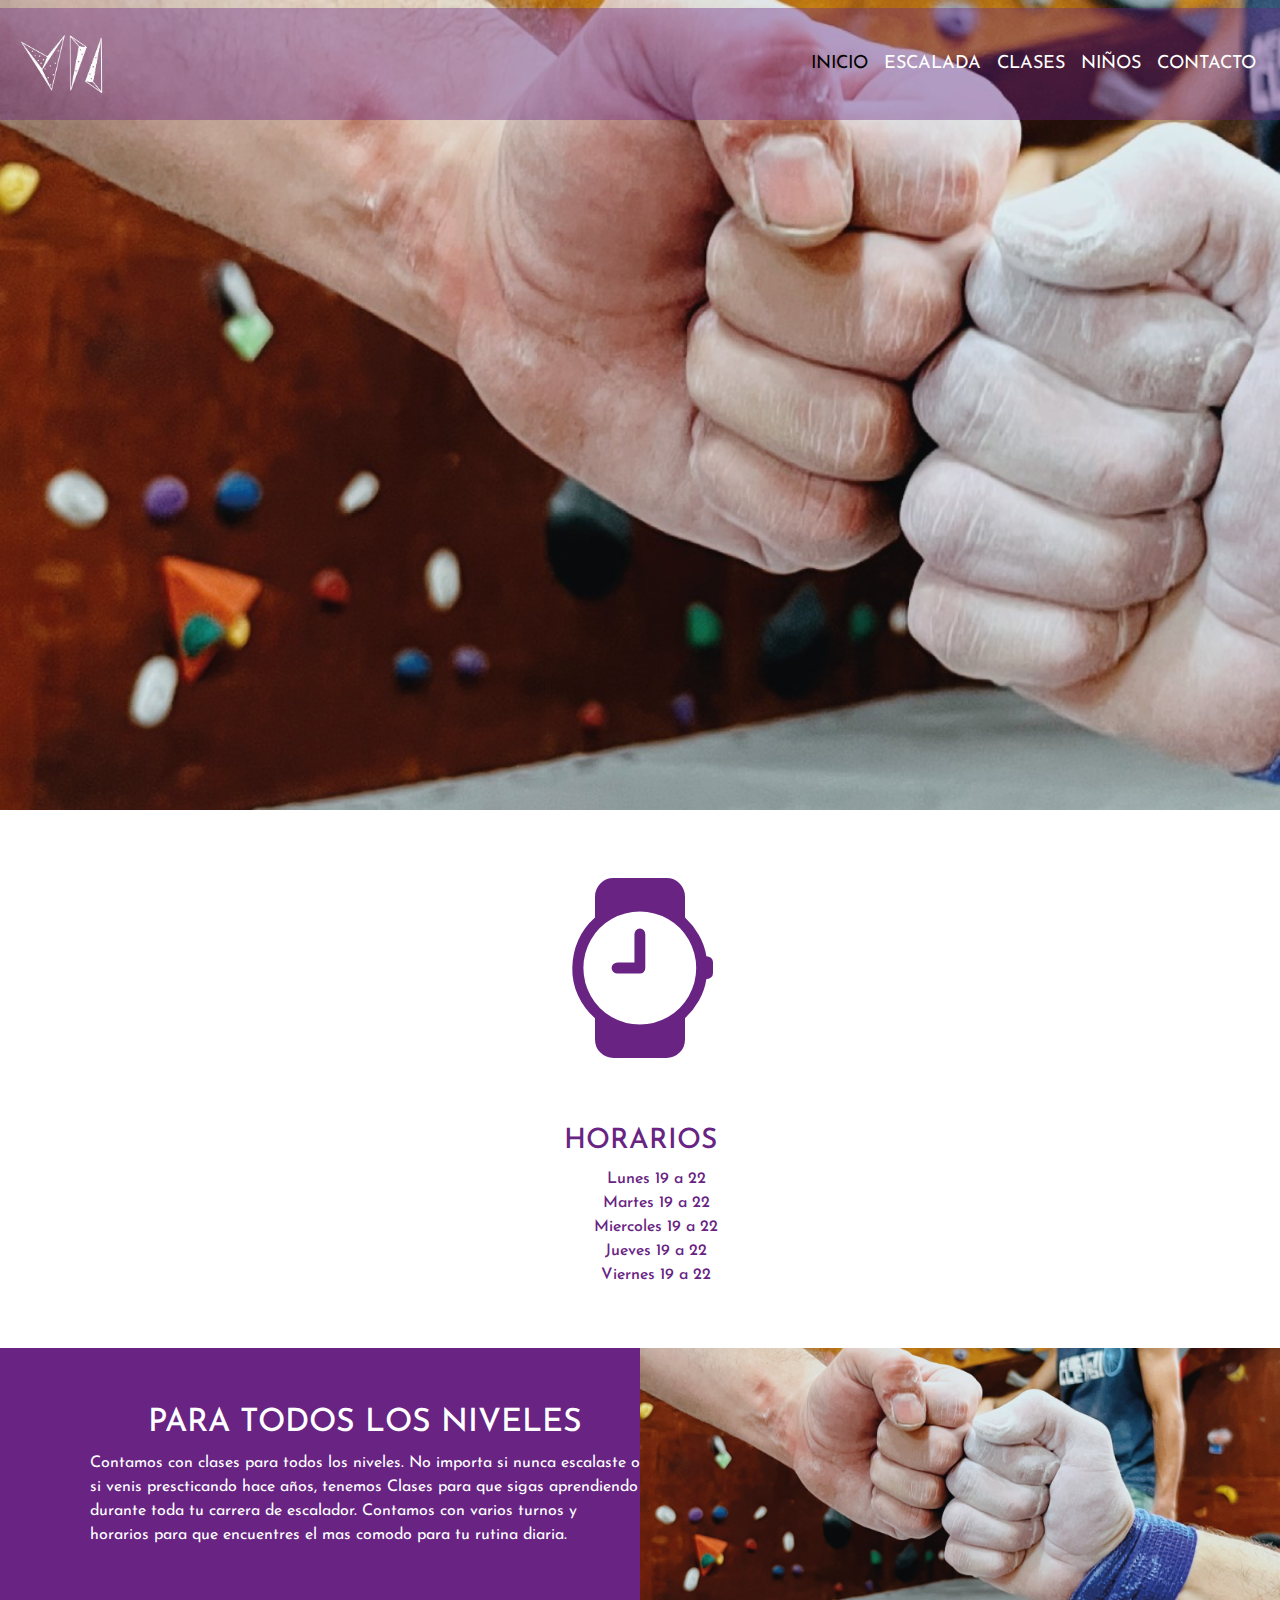
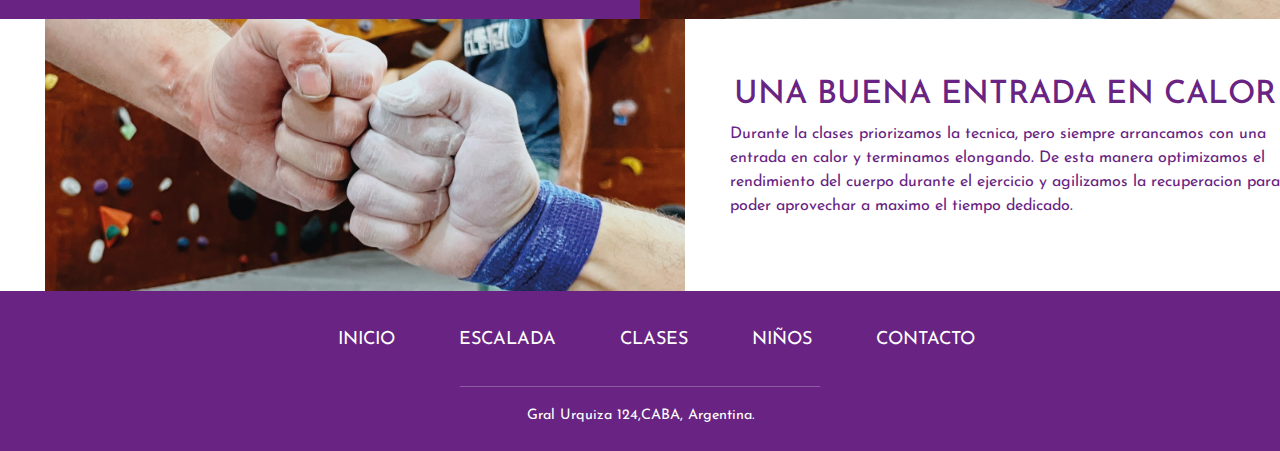
==== commit ada3d645: "se agrego sass y se arreglo el menu hamburgues" ====
--- a/pages/clases.html
+++ b/pages/clases.html
@@ -5,72 +5,49 @@
     <meta charset="UTF-8">
     <meta http-equiv="X-UA-Compatible" content="IE=edge">
     <meta name="viewport" content="width=device-width, initial-scale=1.0">
-    <title>V11 Club De Escalada</title>
-    <link href="https://cdn.jsdelivr.net/npm/bootstrap@5.3.0-alpha3/dist/css/bootstrap.min.css" rel="stylesheet"
-        integrity="sha384-KK94CHFLLe+nY2dmCWGMq91rCGa5gtU4mk92HdvYe+M/SXH301p5ILy+dN9+nJOZ" crossorigin="anonymous">
+    <title>Clases de Escalada|V11 Club De Escalada</title>
+    <link href="https://cdn.jsdelivr.net/npm/bootstrap@5.0.2/dist/css/bootstrap.min.css" rel="stylesheet">
     <link rel="preconnect" href="https://fonts.googleapis.com">
     <link rel="preconnect" href="https://fonts.gstatic.com" crossorigin>
     <link rel="stylesheet" href="https://cdn.jsdelivr.net/npm/bootstrap-icons@1.10.5/font/bootstrap-icons.css">
     <link
         href="https://fonts.googleapis.com/css2?family=Josefin+Sans:ital,wght@0,100;0,200;0,300;0,400;0,500;0,600;0,700;1,100;1,200;1,300;1,400;1,500;1,600;1,700&display=swap"
         rel="stylesheet">
-    <link rel="stylesheet" href="../css/styless2.css">
+    <link rel="stylesheet" href="../css/styles.css">
 </head>
 
 <body>
-    <!-- <header>
-        
-        <nav>
-            <h1>V_ONCE Club de escalada</h1>
-            <img src="./images/logo.jpeg" alt="" height="94" width="128">
-            <ul class="botones-header">
-                <li><a href="../index.html">INICIO</a></li>
-                <li><a href="./escalada.html">ESCALADA</a></li>
-                <li><a href="./clases.html">CLASES</a></li>
-                <li><a href="./niños.html">NIÑOS</a></li>
-                <li><a href="./contacto.html">CONTACTO</a></li>
-            </ul>
-        </nav>
-        <section class="titulo-header">
-            <h2>APRENDE A <br> ESCALAR CON LOS MEJORES</h2>
-            <p>Lorem ipsum dolor sit amet consectetur adipisicing elit. Et voluptatem iure velit ducimus veniam askjhdlkahsfhfasdjjfsdasfdasdf
-               
-            </p>
-        </section>
-    </header> -->
-
     <header class="navbar navbar-expand-sm bg-body-tertiary d-flex align-items-start">
-        <div class="container-fluid" class="w-100 p-3">
-            <a class="navbar-brand" href="#"><img class="navbar-brand" height="70vh" src="../images/LOGO_WEB.png"
-                    alt=""></a>
-            <!-- <button class="navbar-toggler" type="button" data-bs-toggle="collapse" data-bs-target="#navbarNavDropdown"
-                aria-controls="navbarNavDropdown" aria-expanded="false" aria-label="Toggle navigation">
-                <span class="navbar-toggler-icon"></span>
-            </button> -->
-            <button class="navbar-toggler" type="button" data-bs-toggle="collapse" data-bs-target="#navbarNav" aria-controls="navbarNav" aria-expanded="false" aria-label="Toggle navigation">
-                <span class="navbar-toggler-icon"></span>
-              </button>
-              <nav class="collapse navbar-collapse d-flex justify-content-end d-flex align-items-center" id="navbarNav">
-                <ul class="navbar-nav text-white collapse navbar-collapse ">
-                    <li class="nav-item" >
-                        <a class="nav-link " href="../index.html">INICIO</a>
-                      </li>
-                    <li class="nav-item ">
+        <div class="navv container-fluid w-100 p-3">
+            <a class="navbar-brand" href="#">
+                <img class="navbar-brand" height="70vh" src="../images/LOGO_WEB.png" alt="">
+            </a>
+            <button class="navbar-toggler boton" type="button" data-bs-toggle="collapse" data-bs-target="#navbarNav"
+                aria-controls="navbarNav" aria-expanded="false" aria-label="Toggle navigation">
+                <svg class="navbar-toggler-icon" xmlns="http://www.w3.org/2000/svg" width="16" height="16" fill="black" viewBox="0 0 16 16">
+                    <path d="M1 2.5A1.5 1.5 0 0 1 2.5 1h11A1.5 1.5 0 0 1 15 2.5v1a.5.5 0 0 1-1 0v-1A.5.5 0 0 0 13 1H2.5A1.5 1.5 0 0 0 1 2.5v1a.5.5 0 0 1-1 0v-1a1.5 1.5 0 0 1 1.5-1.5zM1 5.5A1.5 1.5 0 0 1 2.5 4h11A1.5 1.5 0 0 1 15 5.5v1a.5.5 0 0 1-1 0v-1a.5.5 0 0 0-.5-.5h-11a.5.5 0 0 0-.5.5v1a.5.5 0 0 1-1 0v-1zm0 6A1.5 1.5 0 0 1 2.5 10h11a1.5 1.5 0 0 1 1.5 1.5v1a.5.5 0 0 1-1 0v-1a.5.5 0 0 0-.5-.5h-11a.5.5 0 0 0-.5.5v1a.5.5 0 0 1-1 0v-1z"/>
+                  </svg>
+            </button>
+            <div class="collapse navbar-collapse" id="navbarNav">
+                <ul class="navbar-nav ms-auto text-white justify-content-end">
+                    <li class="nav-item">
+                        <a class="nav-link active" href="../index.html">INICIO</a>
+                    </li>
+                    <li class="nav-item">
                         <a class="nav-link" href="./escalada.html">ESCALADA</a>
                     </li>
                     <li class="nav-item">
-                        <a class="nav-link active" aria-current="page" href="./clases.html">CLASES</a>
+                        <a class="nav-link" href="./clases.html">CLASES</a>
                     </li>
-                    <li class="nav-item ">
+                    <li class="nav-item">
                         <a class="nav-link" href="./niños.html">NIÑOS</a>
                     </li>
-                    <li class="nav-item ">
+                    <li class="nav-item">
                         <a class="nav-link" href="./contacto.html">CONTACTO</a>
                     </li>
                 </ul>
-            </nav>
+            </div>
         </div>
-
     </header>
 
 
@@ -90,28 +67,30 @@
                     </ul>
                 </div>
             </section>
-            <section class="niveles">
+            <section class="cardvioleta">
 
-                <div class="niveles__img">
+                
+                <div class="cardvioleta__info">
+                    <h3>PARA TODOS LOS NIVELES</h3>
+                    <p>Contamos con clases para todos los niveles. No importa si nunca escalaste o si venis prescticando hace años, tenemos Clases
+                        para que sigas aprendiendo durante toda tu carrera de escalador. Contamos con varios turnos y horarios para que encuentres el mas
+                        comodo para tu rutina diaria. 
+                    </p>
+                </div>
+                <div class="cardvioleta__img">
                     <img src="../images/imagenheader.jpeg" alt="">
-                </div>
-                <div class="niveles__info">
-                    <h3>PARA TODOS LOS NIVELES</h3>
-                    <p>Lorem ipsum dolor sit amet consectetur adipisicing elit. Ipsa a adipisci aliquam non laboriosam
-                        eligendi alias facere quas eveniet veritatis, illo voluptatibus culpa asperiores minima dolore
-                        esse dignissimos amet commodi.</p>
                 </div>
 
             </section>
-            <section class="calor">
-                <div class="calor__img">
+            <section class="cardblanca">
+                <div class="cardblanca__img">
                     <img src="../images/imagenheader.jpeg" alt="">
                 </div>
-                <div class="calor__info">
+                <div class="cardblanca__info">
                     <h3>UNA BUENA ENTRADA EN CALOR</h3>
-                    <p>Lorem ipsum dolor sit amet consectetur, adipisicing elit. Fuga, repudiandae incidunt quisquam
-                        delectus inventore corrupti iste ipsum eaque distinctio quo autem id earum in voluptate deleniti
-                        adipisci eos expedita reprehenderit?</p>
+                    <p>Durante la clases priorizamos la tecnica, pero siempre arrancamos con una entrada en calor y terminamos elongando.
+                        De esta manera optimizamos el rendimiento del cuerpo durante el ejercicio y agilizamos la recuperacion para poder aprovechar a maximo el tiempo dedicado.
+                    </p>
 
                 </div>
             </section>
@@ -131,7 +110,7 @@
 
         </footer>
 
-
+        <script src="https://cdnjs.cloudflare.com/ajax/libs/bootstrap/5.0.2/js/bootstrap.bundle.min.js"></script>
 </body>
 
 </html>--- a/css/styles.css
+++ b/css/styles.css
@@ -0,0 +1,500 @@
+* {
+  border: 0px;
+  padding: 0px;
+  margin: 0px;
+  list-style: none;
+  text-decoration: none;
+  font-family: "Josefin Sans", sans-serif;
+}
+
+footer {
+  padding-top: 2vh;
+  background-color: #682383;
+  color: white;
+  display: flex;
+  flex-direction: column;
+  align-items: center;
+  font-size: 2vh;
+  padding-bottom: 1vh;
+}
+footer ul {
+  display: flex;
+  gap: 5vw;
+  padding-top: 2vh;
+}
+footer ul a {
+  color: white;
+  gap: 3vw;
+  text-decoration: none;
+}
+footer ul a:hover {
+  background-color: white;
+  color: #682383;
+  padding: 1vh;
+  border-radius: 10px;
+}
+footer hr {
+  width: 40vh;
+  height: 3px;
+}
+footer p {
+  font-size: 0.9rem;
+}
+
+header {
+  background-image: url(../images/imagenheader.jpeg);
+  height: 90vh;
+  background-size: cover;
+  font-size: 2vh;
+  padding-top: 0px;
+  margin-top: 0px;
+  color: white;
+}
+header div {
+  display: flex;
+  align-items: space-between;
+}
+header:visited {
+  color: white;
+}
+header h1 {
+  display: none;
+}
+header .navv {
+  color: white;
+  padding-top: 0px;
+  margin-top: 0px;
+  background-color: rgba(104, 35, 131, 0.3882352941);
+}
+header nav {
+  height: 10vh;
+  padding-right: 5vh;
+  padding-top: 0px;
+}
+header nav img {
+  height: 100%;
+  object-fit: cover;
+}
+header nav ul {
+  justify-content: end;
+  gap: 30px;
+}
+header nav ul:visited {
+  color: white;
+}
+
+.nav-item a {
+  color: white;
+}
+.nav-item a:hover {
+  font-size: 2.5vh;
+  font-weight: bold;
+  background-color: #682383;
+  border-radius: 30px;
+  padding: 3px;
+}
+
+.boton {
+  background-color: #682383;
+}
+
+.cardvioleta {
+  background-color: #682383;
+}
+.cardvioleta img {
+  width: 100%;
+  object-fit: cover;
+  height: 100%;
+}
+.cardvioleta__info {
+  padding-top: 3vh;
+  padding-left: 3vh;
+  display: flex;
+  flex-direction: column;
+  align-items: space-around;
+  justify-content: space-between;
+  padding-bottom: 3vh;
+  color: white;
+}
+.cardvioleta__info h3 {
+  font-size: 2rem;
+  text-align: center;
+}
+
+@media (min-width: 768px) {
+  .cardvioleta {
+    display: grid;
+    grid-template-columns: 2fr 2fr;
+    align-items: center;
+    justify-content: space-evenly;
+    padding-left: 5vh;
+  }
+  .cardvioleta__info {
+    padding-left: 5vh;
+    height: auto;
+    width: 100%;
+    align-items: center;
+    justify-content: center;
+  }
+  .cardvioleta img {
+    object-fit: cover;
+    width: 50vw;
+    height: 100%;
+  }
+}
+.cardblanca {
+  display: flex;
+  flex-direction: column-reverse;
+}
+.cardblanca img {
+  width: 100%;
+  object-fit: cover;
+  height: 100%;
+}
+.cardblanca__info {
+  padding-top: 3vh;
+  padding-left: 3vh;
+  display: flex;
+  flex-direction: column;
+  align-items: space-around;
+  justify-content: space-between;
+  padding-bottom: 3vh;
+  color: #682383;
+}
+.cardblanca__info h3 {
+  font-size: 2rem;
+  text-align: center;
+}
+
+@media (min-width: 768px) {
+  .cardblanca {
+    display: grid;
+    grid-template-columns: 2fr 2fr;
+    align-items: center;
+    justify-content: space-evenly;
+    padding-left: 5vh;
+  }
+  .cardblanca__info {
+    padding-left: 5vh;
+    height: auto;
+    width: 100%;
+    align-items: center;
+    justify-content: center;
+  }
+  .cardblanca img {
+    object-fit: cover;
+    width: 50vw;
+    height: 100%;
+  }
+}
+.header-botones {
+  display: flex;
+  flex-direction: row;
+  justify-content: end;
+  font-family: "Josefin Sans", sans-serif;
+  color: white;
+  list-style: none;
+  height: 80vh;
+  padding-top: 2vh;
+}
+
+.header-titulo {
+  display: flex;
+  flex-direction: column;
+  color: white;
+  padding-left: 15vh;
+  justify-items: space-evenly;
+  align-items: left;
+  padding-bottom: 10vh;
+  gap: 3vh;
+  background-color: none;
+}
+.header-titulo h2 {
+  font-size: 10vh;
+  padding: 1vh;
+}
+.header-titulo div {
+  padding-bottom: 5vh;
+}
+.header-titulo li a {
+  padding: 5vh;
+  text-align: center;
+  text-decoration: none;
+  color: white;
+  font-size: 2vh;
+}
+.header-titulo p {
+  width: auto;
+  font-size: 3vh;
+  justify-self: top;
+  align-self: top;
+}
+.header-titulo ul {
+  display: flex;
+  gap: 5vw;
+  list-style: none;
+}
+
+.li-violeta {
+  border-radius: 24px;
+  background-color: #682383;
+  padding: 2vh;
+  color: white;
+}
+
+.li-blanco {
+  border-radius: 24px;
+  background-color: white;
+  padding: 2vh;
+  color: #682383;
+}
+
+.secciones-1 {
+  height: auto;
+  display: flex;
+  padding: 5vh;
+  justify-content: space-evenly;
+  text-align: center;
+  align-items: center;
+  font-size: 4vh;
+  text-align: center;
+  gap: 3vh;
+  padding: 3vh;
+}
+.secciones-1 img {
+  width: 100%;
+  object-fit: cover;
+}
+@media (max-width: 375px) {
+  .secciones-1 {
+    display: flex;
+    flex-direction: column;
+    align-items: center;
+    justify-content: center;
+    height: auto;
+    width: auto;
+  }
+  .secciones-1 img {
+    width: 100%;
+    object-fit: cover;
+  }
+}
+
+.section-2 {
+  height: auto;
+  display: grid;
+  grid-template-columns: 2fr 2fr;
+  background-color: #682383;
+  padding-left: 5vh;
+  color: white;
+  justify-content: center;
+  align-items: center;
+  font-size: 3vh;
+  text-align: center;
+  box-shadow: 10px 10px 5px 0px rgba(0, 0, 0, 0.75);
+  -webkit-box-shadow: 10px 10px 5px 0px rgba(0, 0, 0, 0.75);
+  -moz-box-shadow: 10px 10px 5px 0px rgba(0, 0, 0, 0.75);
+  margin-bottom: 10px;
+}
+.section-2 img {
+  object-fit: cover;
+  width: 50vw;
+  height: 100%;
+}
+.section-2 h2 {
+  padding-top: 3vh;
+}
+.section-2 p {
+  font-size: 2.5vh;
+  padding: 1vh;
+}
+@media (max-width: 375px) {
+  .section-2 {
+    display: flex;
+    flex-direction: column;
+    align-items: center;
+    justify-content: center;
+    height: auto;
+    width: auto;
+    padding: 0px;
+  }
+  .section-2 img {
+    width: 100%;
+    object-fit: cover;
+  }
+  .section-2 div {
+    padding: 1vw;
+  }
+}
+
+.section-3 {
+  display: flex;
+  flex: column;
+  padding: 5vh;
+  font-size: 2.8vh;
+  flex-direction: column;
+  align-items: center;
+}
+.section-3 p {
+  text-align: center;
+}
+@media (max-width: 375px) {
+  .section-3 {
+    display: flex;
+    flex-direction: column;
+    align-items: center;
+    justify-content: center;
+    padding: 1.5vw;
+    width: auto;
+  }
+  .section-3 p {
+    text-align: center;
+  }
+}
+
+form label {
+  display: none;
+}
+
+.section-4 {
+  display: flex;
+  flex-direction: column;
+  align-items: center;
+  gap: 10px;
+  background-color: #343f4e;
+  color: white;
+  padding-bottom: 3vh;
+  height: auto;
+  padding-top: 2vh;
+  font-size: 2vh;
+  padding-bottom: 3vh;
+  text-align: center;
+}
+.section-4 h3 {
+  padding-top: 2vh;
+}
+.section-4 p {
+  font-size: 1rem;
+}
+.section-4 form {
+  display: flex;
+  gap: 3vw;
+  padding-bottom: 2vh;
+}
+.section-4 form input {
+  font-size: 2vh;
+  padding: 1vh;
+  border-radius: 10px;
+  text-align: center;
+}
+.section-4 form .submit:hover {
+  background: #682383;
+  font-size: 2.2vh;
+  color: white;
+  border-radius: 5px;
+  padding: 1vh;
+}
+@media (max-width: 375px) {
+  .section-4 {
+    display: flex;
+    flex-direction: column;
+    align-items: center;
+    justify-content: center;
+    padding: 1.5vh;
+    width: auto;
+    height: auto;
+  }
+  .section-4 form {
+    display: flex;
+    flex-direction: column;
+    justify-items: center;
+    align-items: center;
+  }
+}
+
+.contacto {
+  color: #682383;
+  font-size: 1.5rem;
+  text-align: center;
+}
+
+.redes {
+  background-color: #682383;
+  color: white;
+  font-size: 1.5rem;
+  text-align: center;
+  box-shadow: 10px 10px 5px 0px rgba(0, 0, 0, 0.75);
+  -webkit-box-shadow: 10px 10px 5px 0px rgba(0, 0, 0, 0.75);
+  -moz-box-shadow: 10px 10px 5px 0px rgba(0, 0, 0, 0.75);
+  margin-bottom: 10px;
+  padding: 5vh;
+}
+.redes div {
+  display: flex;
+  gap: 10vw;
+  align-items: center;
+  justify-content: center;
+}
+
+.llegar {
+  color: #682383;
+  font-size: 1.5rem;
+  padding: 4vh;
+  text-align: center;
+}
+.llegar h3 {
+  font-size: 2rem;
+  padding-top: 3vh;
+}
+.llegar i {
+  font-size: 2rem;
+  font-weight: 400;
+}
+.llegar div ul li {
+  display: flex;
+  flex-direction: column;
+  list-style-type: none;
+  padding: 0;
+}
+
+@media (min-width: 768px) {
+  .contacto {
+    display: flex;
+    justify-content: center;
+    align-items: center;
+    gap: 5vw;
+    padding: 5vh;
+  }
+  .transportes {
+    display: flex;
+    align-items: center;
+    justify-content: center;
+    gap: 10vw;
+  }
+}
+img {
+  object-fit: cover;
+  width: 100%;
+}
+
+.horarios {
+  color: #682383;
+  list-style: none;
+  font-size: 1rem;
+  font-weight: 500;
+  text-align: center;
+  padding: 5vh;
+}
+.horarios span {
+  font-size: 20vh;
+}
+@media (min-width: 375px) {
+  .horarios .horarios {
+    display: flex;
+    align-items: center;
+    justify-content: center;
+    gap: 20vw;
+  }
+}
+
+/*# sourceMappingURL=styles.css.map */
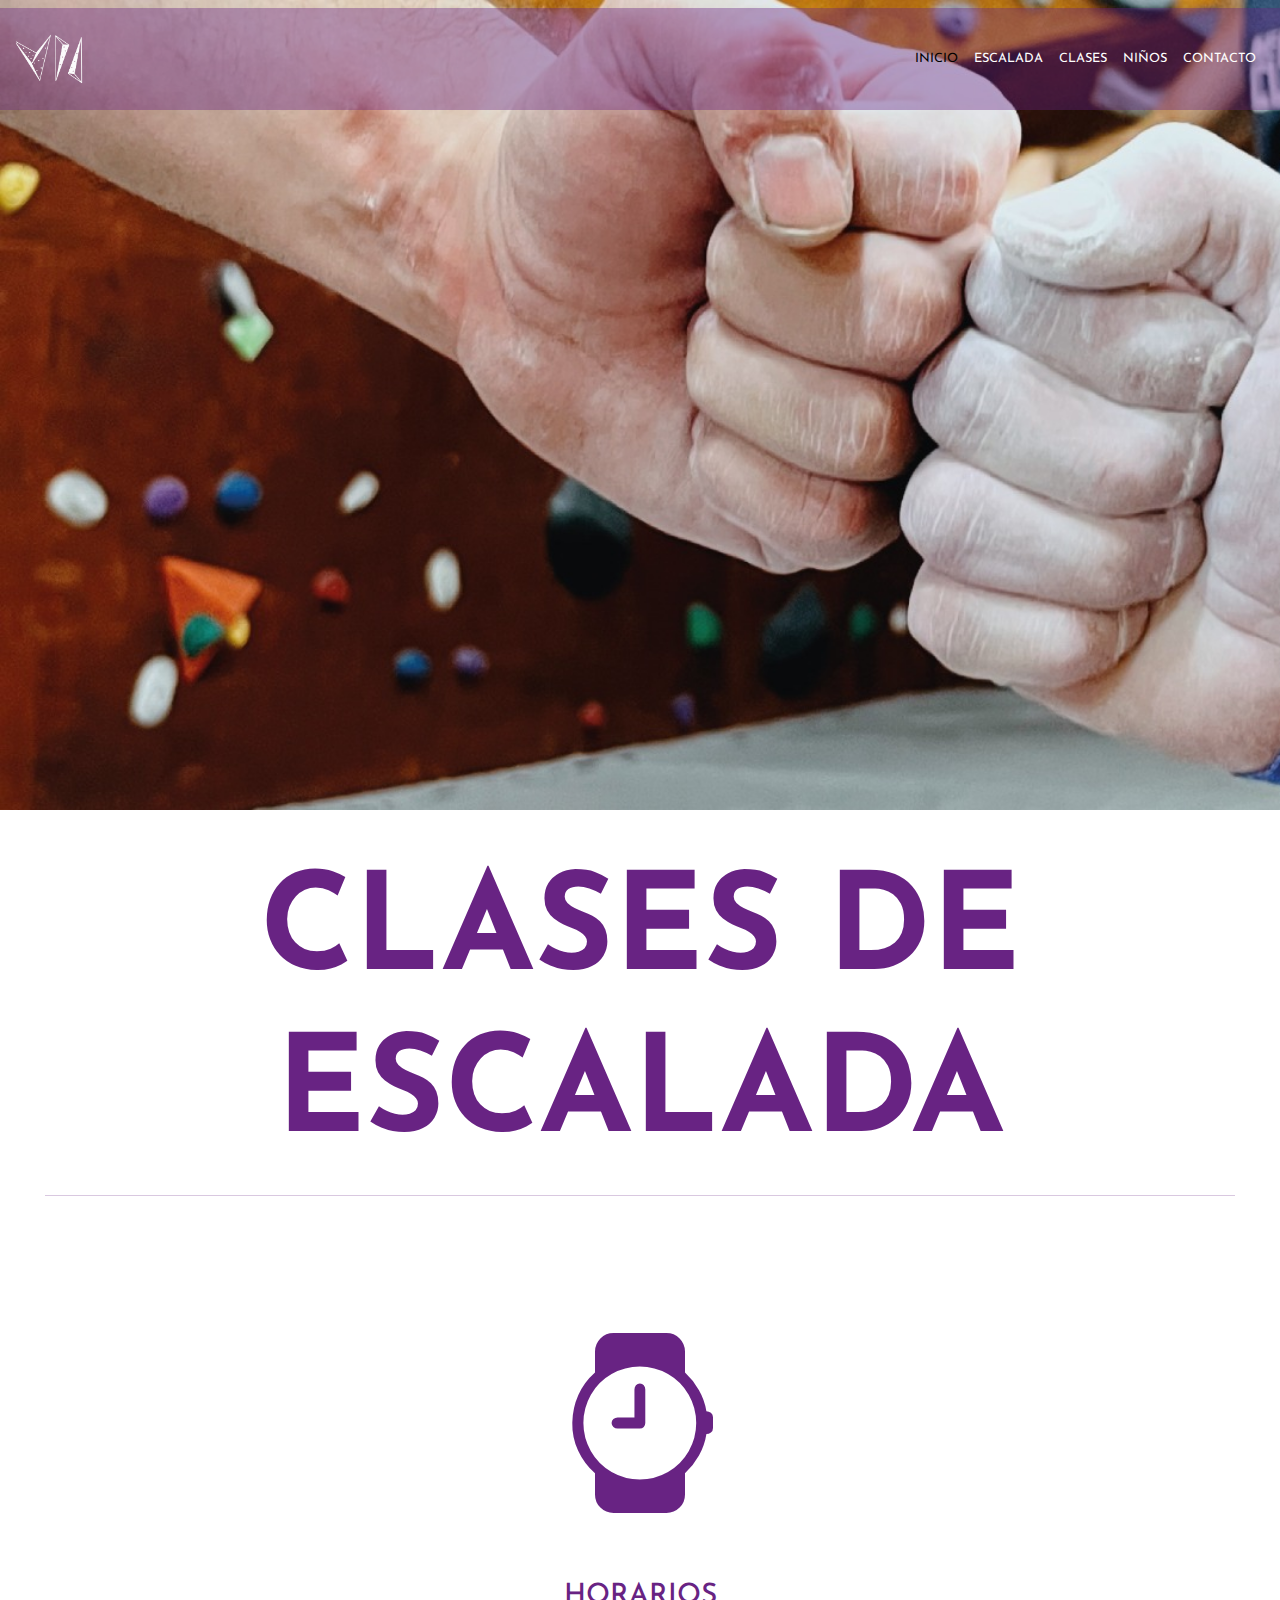
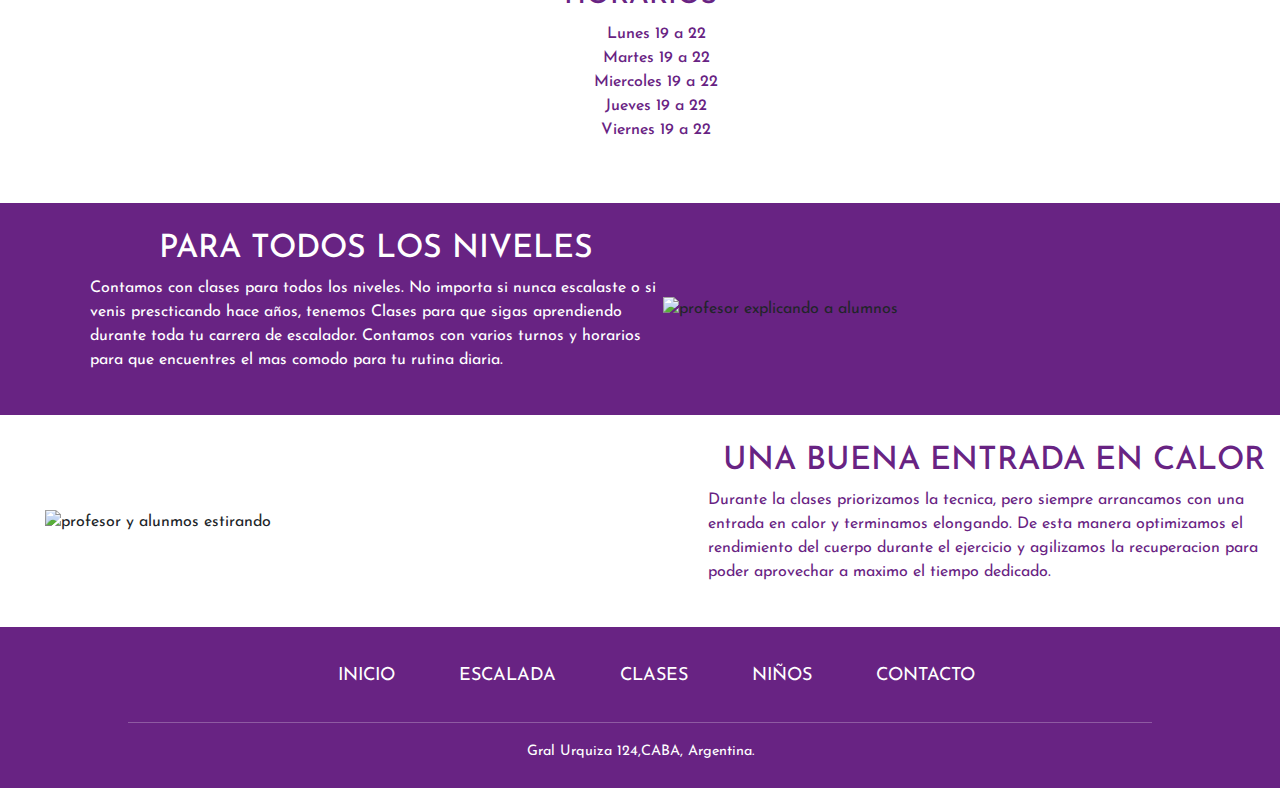
==== commit 037eb9f3: "se agregan nuevas imagenes y se arregla el codigo comentado" ====
--- a/pages/clases.html
+++ b/pages/clases.html
@@ -19,14 +19,16 @@
 <body>
     <header class="navbar navbar-expand-sm bg-body-tertiary d-flex align-items-start">
         <div class="navv container-fluid w-100 p-3">
-            <a class="navbar-brand" href="#">
-                <img class="navbar-brand" height="70vh" src="../images/LOGO_WEB.png" alt="">
-            </a>
+
+            <img class="navbar-brand" height="70vh" src="../images/LOGO_WEB.png" alt="logo">
+
             <button class="navbar-toggler boton" type="button" data-bs-toggle="collapse" data-bs-target="#navbarNav"
                 aria-controls="navbarNav" aria-expanded="false" aria-label="Toggle navigation">
-                <svg class="navbar-toggler-icon" xmlns="http://www.w3.org/2000/svg" width="16" height="16" fill="black" viewBox="0 0 16 16">
-                    <path d="M1 2.5A1.5 1.5 0 0 1 2.5 1h11A1.5 1.5 0 0 1 15 2.5v1a.5.5 0 0 1-1 0v-1A.5.5 0 0 0 13 1H2.5A1.5 1.5 0 0 0 1 2.5v1a.5.5 0 0 1-1 0v-1a1.5 1.5 0 0 1 1.5-1.5zM1 5.5A1.5 1.5 0 0 1 2.5 4h11A1.5 1.5 0 0 1 15 5.5v1a.5.5 0 0 1-1 0v-1a.5.5 0 0 0-.5-.5h-11a.5.5 0 0 0-.5.5v1a.5.5 0 0 1-1 0v-1zm0 6A1.5 1.5 0 0 1 2.5 10h11a1.5 1.5 0 0 1 1.5 1.5v1a.5.5 0 0 1-1 0v-1a.5.5 0 0 0-.5-.5h-11a.5.5 0 0 0-.5.5v1a.5.5 0 0 1-1 0v-1z"/>
-                  </svg>
+                <svg class="navbar-toggler-icon" xmlns="http://www.w3.org/2000/svg" width="16" height="16" fill="black"
+                    viewBox="0 0 16 16">
+                    <path
+                        d="M1 2.5A1.5 1.5 0 0 1 2.5 1h11A1.5 1.5 0 0 1 15 2.5v1a.5.5 0 0 1-1 0v-1A.5.5 0 0 0 13 1H2.5A1.5 1.5 0 0 0 1 2.5v1a.5.5 0 0 1-1 0v-1a1.5 1.5 0 0 1 1.5-1.5zM1 5.5A1.5 1.5 0 0 1 2.5 4h11A1.5 1.5 0 0 1 15 5.5v1a.5.5 0 0 1-1 0v-1a.5.5 0 0 0-.5-.5h-11a.5.5 0 0 0-.5.5v1a.5.5 0 0 1-1 0v-1zm0 6A1.5 1.5 0 0 1 2.5 10h11a1.5 1.5 0 0 1 1.5 1.5v1a.5.5 0 0 1-1 0v-1a.5.5 0 0 0-.5-.5h-11a.5.5 0 0 0-.5.5v1a.5.5 0 0 1-1 0v-1z" />
+                </svg>
             </button>
             <div class="collapse navbar-collapse" id="navbarNav">
                 <ul class="navbar-nav ms-auto text-white justify-content-end">
@@ -53,6 +55,9 @@
 
     <main>
         <main>
+            <h1 class="titulo">CLASES DE ESCALADA
+                <hr>
+            </h1>
             <section class="horarios">
                 <span><i class="bi bi-watch"></i></span>
                 <div>
@@ -69,27 +74,31 @@
             </section>
             <section class="cardvioleta">
 
-                
+
                 <div class="cardvioleta__info">
                     <h3>PARA TODOS LOS NIVELES</h3>
-                    <p>Contamos con clases para todos los niveles. No importa si nunca escalaste o si venis prescticando hace años, tenemos Clases
-                        para que sigas aprendiendo durante toda tu carrera de escalador. Contamos con varios turnos y horarios para que encuentres el mas
-                        comodo para tu rutina diaria. 
+                    <p>Contamos con clases para todos los niveles. No importa si nunca escalaste o si venis prescticando
+                        hace años, tenemos Clases
+                        para que sigas aprendiendo durante toda tu carrera de escalador. Contamos con varios turnos y
+                        horarios para que encuentres el mas
+                        comodo para tu rutina diaria.
                     </p>
                 </div>
                 <div class="cardvioleta__img">
-                    <img src="../images/imagenheader.jpeg" alt="">
+                    <img src="../images/clases2.png" alt="profesor explicando a alumnos">
                 </div>
 
             </section>
             <section class="cardblanca">
                 <div class="cardblanca__img">
-                    <img src="../images/imagenheader.jpeg" alt="">
+                    <img src="../images/clases1.png" alt="profesor y alunmos estirando">
                 </div>
                 <div class="cardblanca__info">
                     <h3>UNA BUENA ENTRADA EN CALOR</h3>
-                    <p>Durante la clases priorizamos la tecnica, pero siempre arrancamos con una entrada en calor y terminamos elongando.
-                        De esta manera optimizamos el rendimiento del cuerpo durante el ejercicio y agilizamos la recuperacion para poder aprovechar a maximo el tiempo dedicado.
+                    <p>Durante la clases priorizamos la tecnica, pero siempre arrancamos con una entrada en calor y
+                        terminamos elongando.
+                        De esta manera optimizamos el rendimiento del cuerpo durante el ejercicio y agilizamos la
+                        recuperacion para poder aprovechar a maximo el tiempo dedicado.
                     </p>
 
                 </div>
--- a/css/styles.css
+++ b/css/styles.css
@@ -34,7 +34,7 @@
   border-radius: 10px;
 }
 footer hr {
-  width: 40vh;
+  width: 80vw;
   height: 3px;
 }
 footer p {
@@ -45,7 +45,7 @@
   background-image: url(../images/imagenheader.jpeg);
   height: 90vh;
   background-size: cover;
-  font-size: 2vh;
+  font-size: 0.8rem;
   padding-top: 0px;
   margin-top: 0px;
   color: white;
@@ -54,11 +54,13 @@
   display: flex;
   align-items: space-between;
 }
+header div img {
+  width: 70px;
+  height: 70px;
+  object-fit: cover;
+}
 header:visited {
   color: white;
-}
-header h1 {
-  display: none;
 }
 header .navv {
   color: white;
@@ -77,7 +79,7 @@
 }
 header nav ul {
   justify-content: end;
-  gap: 30px;
+  gap: 40px;
 }
 header nav ul:visited {
   color: white;
@@ -93,9 +95,14 @@
   border-radius: 30px;
   padding: 3px;
 }
+.nav-item a:hover:visited {
+  color: white;
+}
 
 .boton {
   background-color: #682383;
+  color: white;
+  fill: white;
 }
 
 .cardvioleta {
@@ -104,7 +111,7 @@
 .cardvioleta img {
   width: 100%;
   object-fit: cover;
-  height: 100%;
+  height: 50vh;
 }
 .cardvioleta__info {
   padding-top: 3vh;
@@ -139,7 +146,7 @@
   .cardvioleta img {
     object-fit: cover;
     width: 50vw;
-    height: 100%;
+    height: 50vh;
   }
 }
 .cardblanca {
@@ -149,7 +156,7 @@
 .cardblanca img {
   width: 100%;
   object-fit: cover;
-  height: 100%;
+  height: 50vh;
 }
 .cardblanca__info {
   padding-top: 3vh;
@@ -184,71 +191,9 @@
   .cardblanca img {
     object-fit: cover;
     width: 50vw;
-    height: 100%;
-  }
-}
-.header-botones {
-  display: flex;
-  flex-direction: row;
-  justify-content: end;
-  font-family: "Josefin Sans", sans-serif;
-  color: white;
-  list-style: none;
-  height: 80vh;
-  padding-top: 2vh;
-}
-
-.header-titulo {
-  display: flex;
-  flex-direction: column;
-  color: white;
-  padding-left: 15vh;
-  justify-items: space-evenly;
-  align-items: left;
-  padding-bottom: 10vh;
-  gap: 3vh;
-  background-color: none;
-}
-.header-titulo h2 {
-  font-size: 10vh;
-  padding: 1vh;
-}
-.header-titulo div {
-  padding-bottom: 5vh;
-}
-.header-titulo li a {
-  padding: 5vh;
-  text-align: center;
-  text-decoration: none;
-  color: white;
-  font-size: 2vh;
-}
-.header-titulo p {
-  width: auto;
-  font-size: 3vh;
-  justify-self: top;
-  align-self: top;
-}
-.header-titulo ul {
-  display: flex;
-  gap: 5vw;
-  list-style: none;
-}
-
-.li-violeta {
-  border-radius: 24px;
-  background-color: #682383;
-  padding: 2vh;
-  color: white;
-}
-
-.li-blanco {
-  border-radius: 24px;
-  background-color: white;
-  padding: 2vh;
-  color: #682383;
-}
-
+    height: 50vh;
+  }
+}
 .secciones-1 {
   height: auto;
   display: flex;
@@ -260,6 +205,7 @@
   text-align: center;
   gap: 3vh;
   padding: 3vh;
+  color: #682383;
 }
 .secciones-1 img {
   width: 100%;
@@ -289,7 +235,7 @@
   color: white;
   justify-content: center;
   align-items: center;
-  font-size: 3vh;
+  font-size: 5vh;
   text-align: center;
   box-shadow: 10px 10px 5px 0px rgba(0, 0, 0, 0.75);
   -webkit-box-shadow: 10px 10px 5px 0px rgba(0, 0, 0, 0.75);
@@ -305,7 +251,7 @@
   padding-top: 3vh;
 }
 .section-2 p {
-  font-size: 2.5vh;
+  font-size: 4vh;
   padding: 1vh;
 }
 @media (max-width: 375px) {
@@ -331,7 +277,7 @@
   display: flex;
   flex: column;
   padding: 5vh;
-  font-size: 2.8vh;
+  font-size: 4vh;
   flex-direction: column;
   align-items: center;
 }
@@ -497,4 +443,18 @@
   }
 }
 
+.titulo {
+  color: #682383;
+  font-size: 15vh;
+  text-align: center;
+  padding: 5vh;
+  font-weight: bold;
+}
+
+@media (max-width: 375px) {
+  .titulo {
+    font-size: 2rem;
+  }
+}
+
 /*# sourceMappingURL=styles.css.map */
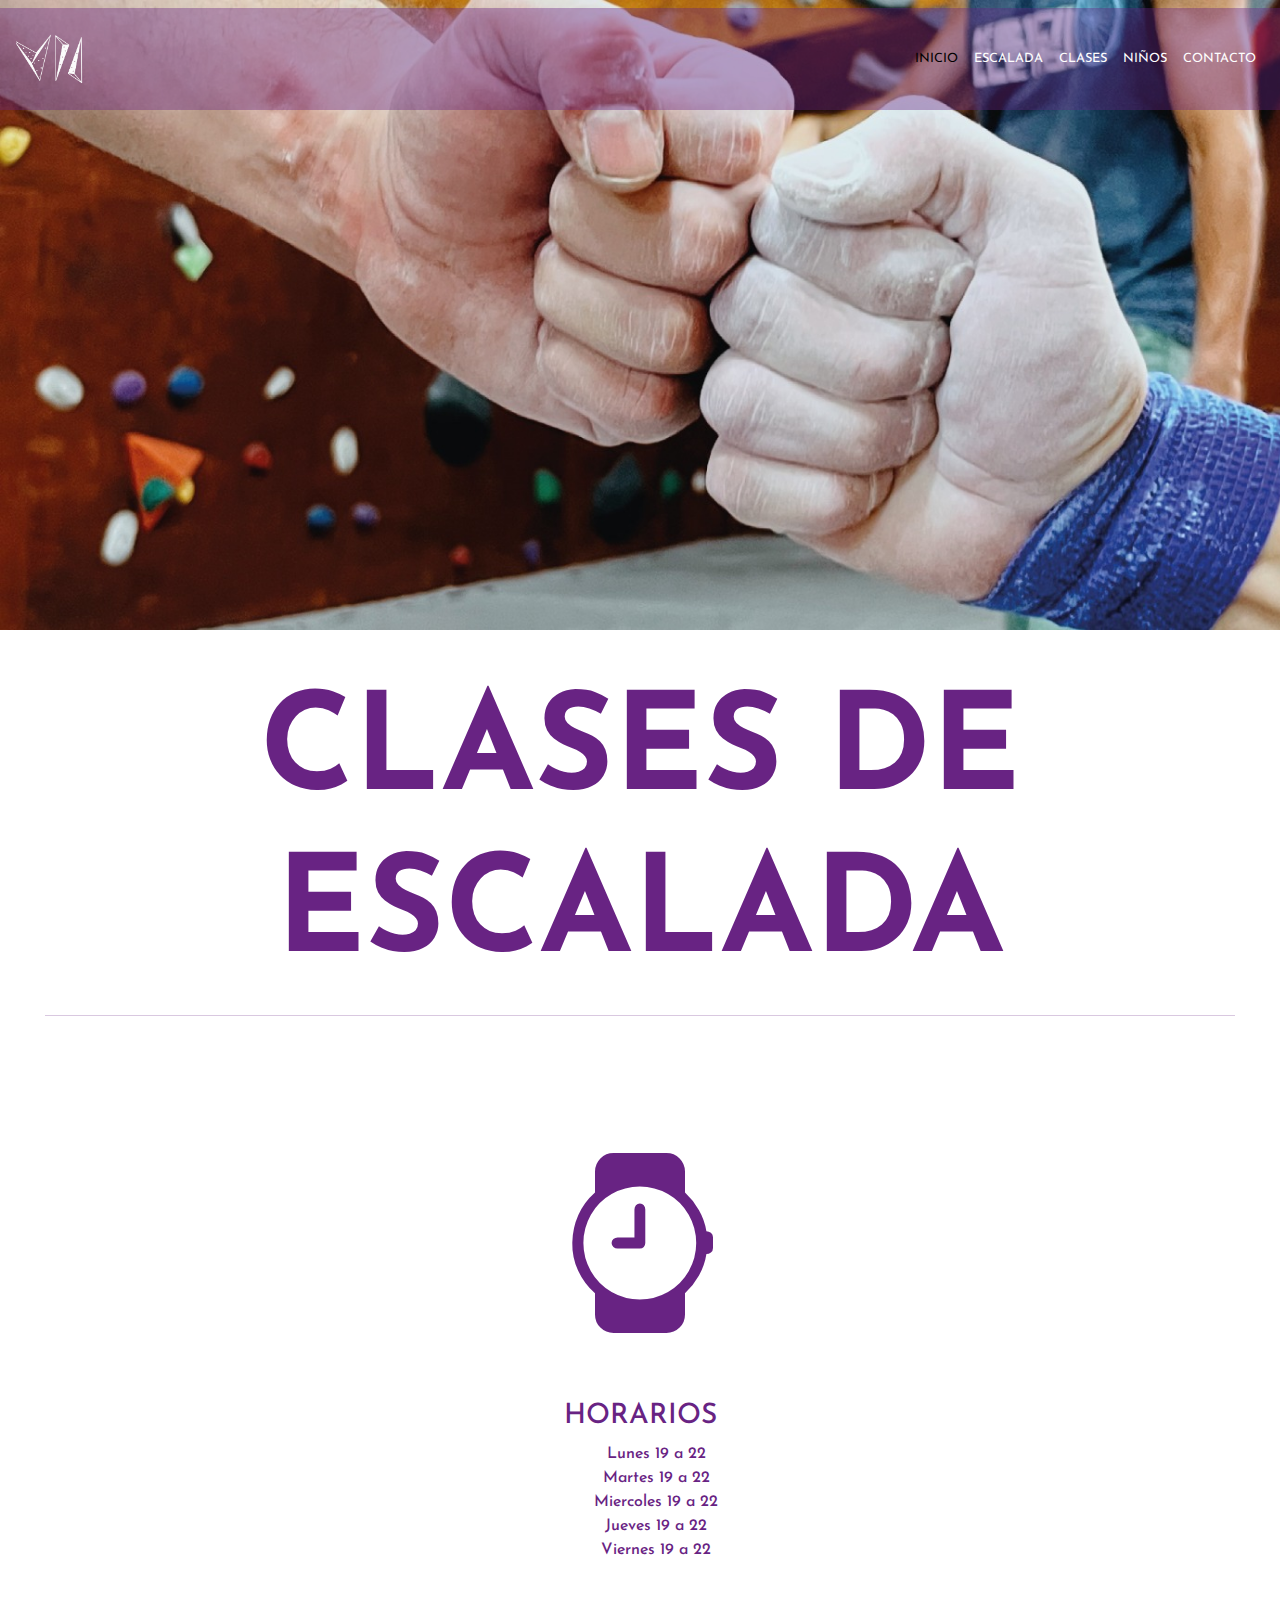
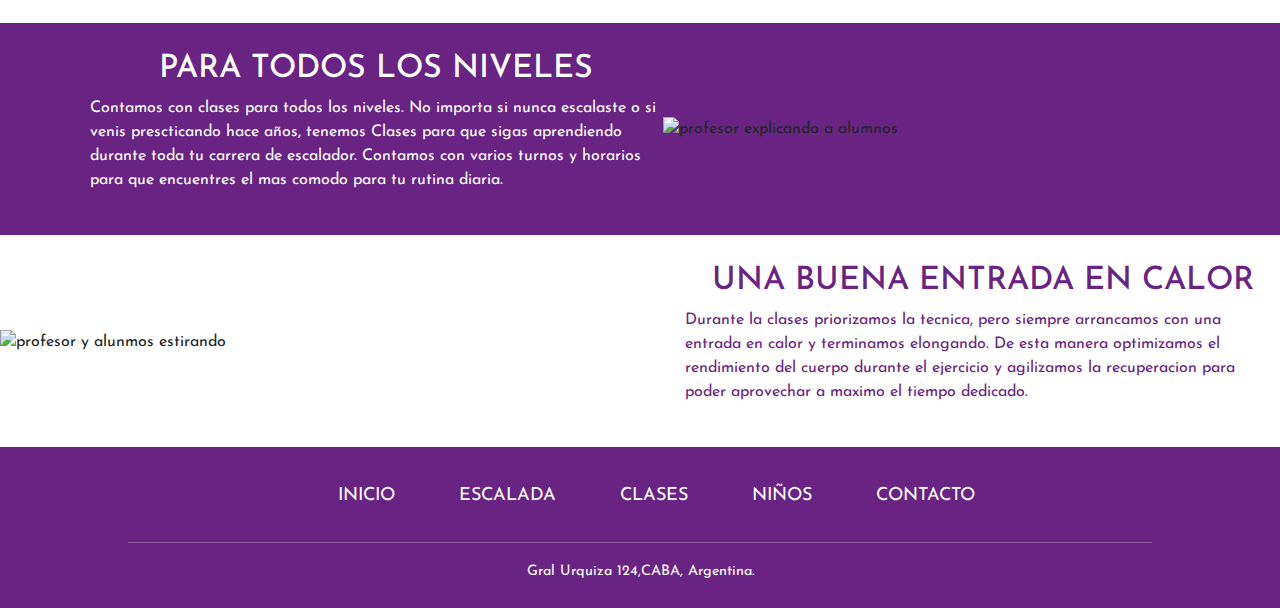
==== commit aed5cebf: "Se arreglan display de fotos" ====
--- a/pages/clases.html
+++ b/pages/clases.html
@@ -6,6 +6,7 @@
     <meta http-equiv="X-UA-Compatible" content="IE=edge">
     <meta name="viewport" content="width=device-width, initial-scale=1.0">
     <title>Clases de Escalada|V11 Club De Escalada</title>
+    <meta name="description" content="V11 Club de escalada, ecalada en Buenos Aires, pada adultos y niños.Boulder, Clases y Salidas a la roca.">
     <link href="https://cdn.jsdelivr.net/npm/bootstrap@5.0.2/dist/css/bootstrap.min.css" rel="stylesheet">
     <link rel="preconnect" href="https://fonts.googleapis.com">
     <link rel="preconnect" href="https://fonts.gstatic.com" crossorigin>
--- a/css/styles.css
+++ b/css/styles.css
@@ -43,7 +43,7 @@
 
 header {
   background-image: url(../images/imagenheader.jpeg);
-  height: 90vh;
+  height: 70vh;
   background-size: cover;
   font-size: 0.8rem;
   padding-top: 0px;
@@ -135,6 +135,7 @@
     align-items: center;
     justify-content: space-evenly;
     padding-left: 5vh;
+    max-height: 50vh;
   }
   .cardvioleta__info {
     padding-left: 5vh;
@@ -179,7 +180,7 @@
     grid-template-columns: 2fr 2fr;
     align-items: center;
     justify-content: space-evenly;
-    padding-left: 5vh;
+    max-height: 50vh;
   }
   .cardblanca__info {
     padding-left: 5vh;
@@ -194,7 +195,7 @@
     height: 50vh;
   }
 }
-.secciones-1 {
+.modalidades {
   height: auto;
   display: flex;
   padding: 5vh;
@@ -207,12 +208,12 @@
   padding: 3vh;
   color: #682383;
 }
-.secciones-1 img {
+.modalidades img {
   width: 100%;
   object-fit: cover;
 }
 @media (max-width: 375px) {
-  .secciones-1 {
+  .modalidades {
     display: flex;
     flex-direction: column;
     align-items: center;
@@ -220,13 +221,13 @@
     height: auto;
     width: auto;
   }
-  .secciones-1 img {
+  .modalidades img {
     width: 100%;
     object-fit: cover;
   }
 }
 
-.section-2 {
+.sumate {
   height: auto;
   display: grid;
   grid-template-columns: 2fr 2fr;
@@ -242,20 +243,20 @@
   -moz-box-shadow: 10px 10px 5px 0px rgba(0, 0, 0, 0.75);
   margin-bottom: 10px;
 }
-.section-2 img {
+.sumate img {
   object-fit: cover;
   width: 50vw;
   height: 100%;
 }
-.section-2 h2 {
+.sumate h2 {
   padding-top: 3vh;
 }
-.section-2 p {
+.sumate p {
   font-size: 4vh;
   padding: 1vh;
 }
 @media (max-width: 375px) {
-  .section-2 {
+  .sumate {
     display: flex;
     flex-direction: column;
     align-items: center;
@@ -264,16 +265,16 @@
     width: auto;
     padding: 0px;
   }
-  .section-2 img {
+  .sumate img {
     width: 100%;
     object-fit: cover;
   }
-  .section-2 div {
+  .sumate div {
     padding: 1vw;
   }
 }
 
-.section-3 {
+.cita {
   display: flex;
   flex: column;
   padding: 5vh;
@@ -281,11 +282,11 @@
   flex-direction: column;
   align-items: center;
 }
-.section-3 p {
+.cita p {
   text-align: center;
 }
 @media (max-width: 375px) {
-  .section-3 {
+  .cita {
     display: flex;
     flex-direction: column;
     align-items: center;
@@ -293,7 +294,7 @@
     padding: 1.5vw;
     width: auto;
   }
-  .section-3 p {
+  .cita p {
     text-align: center;
   }
 }
@@ -302,7 +303,7 @@
   display: none;
 }
 
-.section-4 {
+.contactoind {
   display: flex;
   flex-direction: column;
   align-items: center;
@@ -316,24 +317,24 @@
   padding-bottom: 3vh;
   text-align: center;
 }
-.section-4 h3 {
+.contactoind h3 {
   padding-top: 2vh;
 }
-.section-4 p {
+.contactoind p {
   font-size: 1rem;
 }
-.section-4 form {
+.contactoind form {
   display: flex;
   gap: 3vw;
   padding-bottom: 2vh;
 }
-.section-4 form input {
+.contactoind form input {
   font-size: 2vh;
   padding: 1vh;
   border-radius: 10px;
   text-align: center;
 }
-.section-4 form .submit:hover {
+.contactoind form .submit:hover {
   background: #682383;
   font-size: 2.2vh;
   color: white;
@@ -341,7 +342,7 @@
   padding: 1vh;
 }
 @media (max-width: 375px) {
-  .section-4 {
+  .contactoind {
     display: flex;
     flex-direction: column;
     align-items: center;
@@ -350,7 +351,7 @@
     width: auto;
     height: auto;
   }
-  .section-4 form {
+  .contactoind form {
     display: flex;
     flex-direction: column;
     justify-items: center;
